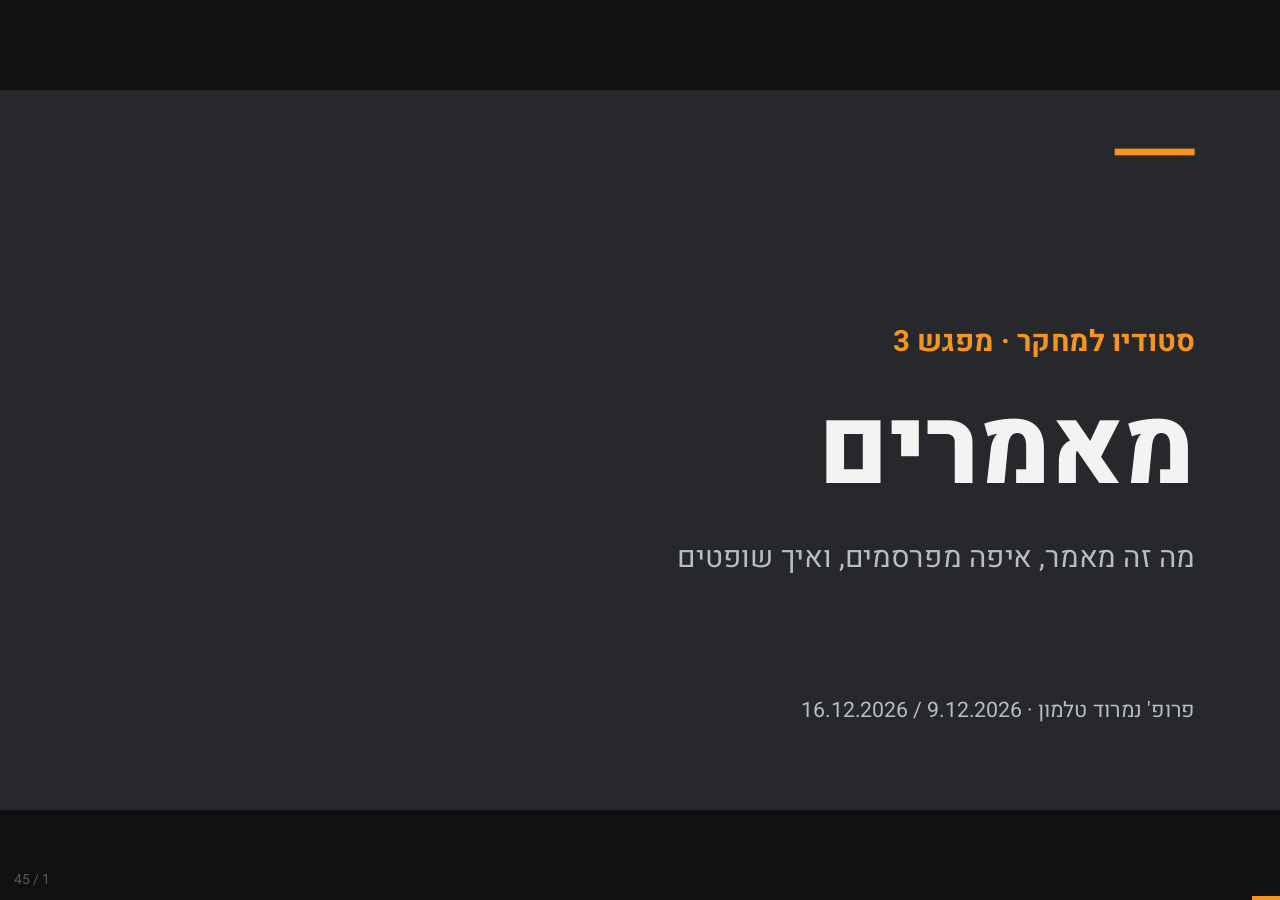
==== 03.html @ f2119afc "Session 3 deck (מאמרים), slide engine, course page Co-Authored-By: Claude Opus 5.5 <noreply@anthropi" ====
<!doctype html>
<html lang="he" dir="rtl">
<head>
<meta charset="utf-8">
<meta name="viewport" content="width=device-width, initial-scale=1">
<title>מפגש 3 · מאמרים · סטודיו למחקר</title>
<link rel="preconnect" href="https://fonts.googleapis.com">
<link rel="preconnect" href="https://fonts.gstatic.com" crossorigin>
<link rel="stylesheet" href="https://fonts.googleapis.com/css2?family=Heebo:wght@300..900&display=swap">
<link rel="stylesheet" href="assets/deck.css">
</head>
<body>
<div id="stage">

<!-- ============ פתיחה ============ -->

<section class="slide dark center">
  <p class="eyebrow">סטודיו למחקר · מפגש 3</p>
  <h1 class="huge">מאמרים</h1>
  <p class="muted">מה זה מאמר, איפה מפרסמים, ואיך שופטים</p>
  <p class="ref small" style="bottom:128px;font-size:32px">פרופ' נמרוד טלמון · 9.12.2026 / 16.12.2026</p>
</section>

<section class="slide light">
  <h2>היום</h2>
  <div class="cards">
    <div class="card"><div class="num">1</div><p><b>מדע, מתמטיקה, הנדסה</b></p></div>
    <div class="card"><div class="num">2</div><p><b>קהילה ובמות</b></p></div>
    <div class="card"><div class="num">3</div><p><b>מאמר = טיעון</b></p></div>
    <div class="card"><div class="num">4</div><p><b>שיפוט עמיתים</b></p></div>
    <div class="card"><div class="num">5</div><p><b>קוראים, שופטים, כותבים</b></p></div>
  </div>
  <aside>המסר של היום: מאמר הוא טיעון שאחרים יכולים לבדוק, ולכן כותבים אותו בשביל הקורא.</aside>
</section>

<section class="slide dark" style="gap:96px">
  <h2>קצת עליי</h2>
  <div class="chips">
    <span class="chip">תל אביב</span><span class="arrow">←</span>
    <span class="chip">Google</span><span class="arrow">←</span>
    <span class="chip">מכון ויצמן</span><span class="arrow">←</span>
    <span class="chip">ברלין</span><span class="arrow">←</span>
    <span class="chip">מכון ויצמן</span><span class="arrow">←</span>
    <span class="chip on">בן-גוריון</span>
  </div>
  <p class="muted">דוקטורט במדעי המחשב התיאורטיים</p>
</section>

<section class="slide light">
  <h2 class="ltr" style="text-align:right">Digital Cooperation Lab</h2>
  <p>איך בני אדם וסוכני AI מגיעים יחד להחלטות קולקטיביות טובות</p>
  <div style="flex:1"></div>
  <div class="chips">
    <span class="chip">בחירה חברתית חישובית</span>
    <span class="chip">דמוקרטיה דיגיטלית</span>
    <span class="chip">Liquid democracy</span>
    <span class="chip">תקצוב השתתפותי</span>
    <span class="chip">ממשל DAO</span>
  </div>
</section>

<section class="slide accent center">
  <p class="eyebrow">סבב</p>
  <h1>משפט אחד</h1>
  <p class="big">על מה אתם עובדים, או מה מעניין אתכם?</p>
  <aside>שם + משפט אחד. לא יותר :)</aside>
</section>

<!-- ============ מדע, מתמטיקה, הנדסה ============ -->

<section class="slide dark center">
  <p class="eyebrow">שאלה</p>
  <h1 class="q">מה ההבדל בין מתמטיקה, מדע והנדסה?</h1>
  <aside>לתת לכיתה לענות לפני שמתקדמים.</aside>
</section>

<section class="slide light center">
  <p class="eyebrow">מתמטיקה</p>
  <h1>נכון, כי הוכח</h1>
  <p class="muted">הראיה: הוכחה</p>
</section>

<section class="slide light center">
  <p class="eyebrow">מדע</p>
  <h1>טענה על העולם, שאפשר להפריך</h1>
  <p class="muted">הראיה: ניסוי, תצפית, נתונים</p>
  <p class="ref">Popper</p>
</section>

<section class="slide light center">
  <p class="eyebrow">הנדסה</p>
  <h1>משהו שעובד, תחת אילוצים</h1>
  <p class="muted">הראיה: ביצועים ותועלת</p>
  <p class="ref"><span class="ltr">Simon, The Sciences of the Artificial, 1969</span></p>
</section>

<section class="slide dark">
  <h2>בהנדסת תעשייה וניהול: את שלושתם</h2>
  <div class="cards fill">
    <div class="card top"><h3 class="hl">מתמטיקה</h3><p>חקר ביצועים תיאורטי</p><div style="flex:1"></div><p class="muted small">המאמר: משפט והוכחה</p></div>
    <div class="card top"><h3 class="hl">מדע</h3><p>מחקר אמפירי והתנהגותי</p><div style="flex:1"></div><p class="muted small">המאמר: השערה, נתונים, מסקנה</p></div>
    <div class="card top"><h3 class="hl">הנדסה</h3><p>תכנון מערכות</p><div style="flex:1"></div><p class="muted small">המאמר: מערכת, ניסוי, השוואה</p></div>
  </div>
  <aside>כל אחד מוביל לסוג אחר של ראיה, ולכן לסוג אחר של מאמר.</aside>
</section>

<section class="slide accent center">
  <p class="eyebrow">דיון</p>
  <h1 class="q">התזה שלכם: מתמטיקה, מדע או הנדסה?</h1>
  <p>(מותר יותר מאחד :)</p>
</section>

<!-- ============ קהילה ============ -->

<section class="slide light center">
  <h1 class="q">טענה הופכת לידע כשאחרים בודקים אותה</h1>
  <p class="muted">ובונים עליה</p>
  <p class="ref">Merton: ספקנות מאורגנת</p>
</section>

<section class="slide dark">
  <h2>המדע מתקדם במעגל</h2>
  <svg class="diagram" viewBox="0 0 1920 1080" aria-hidden="true">
    <defs><marker id="ah" viewBox="0 0 10 10" refX="9" refY="5" markerWidth="5" markerHeight="5" orient="auto-start-reverse"><path d="M0,0 L10,5 L0,10 z" fill="#F7941D"/></marker></defs>
    <g stroke="#F7941D" stroke-width="5" fill="none" marker-end="url(#ah)">
      <line x1="1130" y1="340" x2="1400" y2="418"/>
      <line x1="1410" y1="518" x2="1410" y2="672"/>
      <line x1="1410" y1="778" x2="1140" y2="857"/>
      <line x1="790" y1="860" x2="520" y2="782"/>
      <line x1="510" y1="682" x2="510" y2="528"/>
      <line x1="510" y1="422" x2="780" y2="343"/>
    </g>
  </svg>
  <div class="node" style="left:790px;top:292px">שאלה</div>
  <div class="node" style="left:1240px;top:422px">מחקר</div>
  <div class="node" style="left:1240px;top:682px">מאמר</div>
  <div class="node" style="left:790px;top:812px">שיפוט עמיתים</div>
  <div class="node" style="left:340px;top:682px">פרסום</div>
  <div class="node on" style="left:340px;top:422px">אחרים בונים עליו</div>
  <p class="muted" style="position:absolute;left:760px;top:570px;width:400px;text-align:center;font-size:32px">ושוב :)</p>
</section>

<section class="slide light center">
  <h1>לעמוד על כתפי ענקים</h1>
  <p class="muted">כל מאמר מתחיל ממה שכבר ידוע</p>
  <p class="muted">ומוסיף צעד אחד</p>
</section>

<section class="slide dark center">
  <h1>רוב המדע: פתרון חידות</h1>
  <p class="muted">בתוך תחום קיים, עם כלים קיימים</p>
  <p class="hl">וזה בדיוק מה שתזה עושה</p>
  <p class="ref">Kuhn, 1962</p>
</section>

<!-- ============ במות ============ -->

<section class="slide dark center">
  <p class="eyebrow">שאלה</p>
  <h1 class="q">יש לכם תוצאה. לאן שולחים?</h1>
</section>

<section class="slide light">
  <h2>ארבע תחנות</h2>
  <div class="cards">
    <div class="card"><h3>arXiv</h3><p class="label">לא שפוט</p><p>מיידי. "תופס" את הרעיון</p></div>
    <div class="card"><h3>סדנה</h3><p class="label">שיפוט קל</p><p>קהילה קטנה, הרבה משוב</p></div>
    <div class="card"><h3>כנס</h3><p class="label">שיפוט מלא, דדליין קבוע</p><p>במדעי המחשב: הבמה המרכזית</p></div>
    <div class="card"><h3>ז׳ורנל</h3><p class="label">שיפוט מעמיק, כמה סבבים</p><p>הגרסה המלאה</p></div>
  </div>
</section>

<section class="slide light" style="flex-direction:row;gap:40px">
  <div style="width:520px;display:flex;flex-direction:column;gap:28px">
    <h2>איך זה נראה אצלי</h2>
    <p class="muted small">(DBLP, אוקטובר 2026)</p>
    <div style="flex:1"></div>
    <span class="chip" style="font-size:36px;border-radius:12px"><span class="ltr">[j]</span> ז׳ורנל</span>
    <span class="chip" style="font-size:36px;border-radius:12px"><span class="ltr">[c]</span> כנס</span>
    <span class="chip" style="font-size:36px;border-radius:12px"><span class="ltr">[i]</span> arXiv, לא שפוט</span>
    <p class="muted small">200 רשומות, 74 מהן ב-arXiv</p>
  </div>
  <div class="shot"><img src="assets/img/dblp-entries.png" alt="רשומות 2026 ב-DBLP" style="width:540px;height:790px"></div>
  <div style="display:flex;flex-direction:column;justify-content:flex-end">
    <div class="shot framed"><img src="assets/img/dblp-venues.png" alt="DBLP: refine by venue" style="width:440px;height:400px"></div>
  </div>
</section>

<section class="slide dark">
  <h2>אותה עבודה, כמה תחנות</h2>
  <div style="display:flex;align-items:center;justify-content:center;gap:32px">
    <div style="display:flex;flex-direction:column;gap:16px">
      <p class="hl small">1 · arXiv</p>
      <div class="shot"><img src="assets/img/dblp-aw_i72.png" alt="Adjusted Winner, CoRR 2026" style="width:640px;height:216px"></div>
    </div>
    <span class="arrow" style="font-size:96px">←</span>
    <div style="display:flex;flex-direction:column;gap:16px">
      <p class="hl small">2 · AAMAS 2026</p>
      <div class="shot"><img src="assets/img/dblp-aw_c88.png" alt="Adjusted Winner, AAMAS 2026" style="width:640px;height:216px"></div>
    </div>
  </div>
  <div style="flex:1"></div>
  <p class="muted small"><span class="ltr">Grassroots Federation</span>: קודם arXiv, אחר כך AAMAS 2026</p>
  <p class="muted small"><span class="ltr">Drawing a Map of Elections</span>: ז׳ורנל <span class="ltr">Artificial Intelligence</span>, 2025</p>
</section>

<section class="slide light">
  <h2>יש במה לכל דבר</h2>
  <div class="cards wrap half">
    <div class="card"><h3 class="ltr" style="text-align:right">EvoMUSART 2026</h3><p>אלגוריתמים להרמוניזציה שיתופית של מוזיקה</p></div>
    <div class="card"><h3 class="ltr" style="text-align:right">Neural Computing and Applications</h3><p>רשימות שיתופיות: פלייליסטים ושיבוץ משימות</p></div>
    <div class="card"><h3 class="ltr" style="text-align:right">EUMAS 2026</h3><p>כנס קטן וידידותי</p></div>
    <div class="card"><h3>סדנה ב-NeurIPS 2026</h3><p class="ltr" style="text-align:right">Who Gets to Submit?</p></div>
  </div>
</section>

<section class="slide dark">
  <h2>מה זה נותן לכם</h2>
  <div class="cards">
    <div class="card"><div class="num">💬</div><p><b>משוב ממומחים</b></p></div>
    <div class="card"><div class="num">📄</div><p><b>שורה בקורות החיים</b></p></div>
    <div class="card"><div class="num">★</div><p><b>מלגות</b></p></div>
    <div class="card"><div class="num">✈</div><p><b>נסיעה לכנס</b></p></div>
    <div class="card"><div class="num">🤝</div><p><b>קשרים</b></p></div>
  </div>
</section>

<section class="slide accent middle">
  <h1 class="huge">הפסקה</h1>
  <p class="big">☕</p>
</section>

<!-- ============ מאמר = טיעון ============ -->

<section class="slide dark center">
  <h1>מאמר הוא טיעון שאחרים יכולים לבדוק</h1>
  <p class="hl big">ולכן כותבים אותו בשביל הקורא</p>
  <aside>זה המסר המרכזי של המפגש.</aside>
</section>

<section class="slide dark center">
  <p class="eyebrow">שאלה</p>
  <h1 class="q">מי קורא את המאמר שלכם?</h1>
</section>

<section class="slide light center">
  <h1>הקורא לא קרא את המאמר</h1>
  <p class="muted">והוא עייף, ממהר, ולא בטוח שזה מעניין :)</p>
</section>

<section class="slide dark center">
  <div class="rows" style="gap:40px">
    <div class="row"><p class="k">מה אנחנו רוצים</p><p class="big"><b>שהקורא יבין, ויאמין</b></p></div>
    <div class="row"><p class="k">מה צריך</p><p class="big"><b>שיבין מהר</b></p></div>
    <div class="row"><p class="k">העיקר</p><p class="big"><b>השורה התחתונה, גם בלי להתרכז</b></p></div>
  </div>
</section>

<section class="slide light">
  <h2>כל חלק עונה על שאלה</h2>
  <div class="rows ruled">
    <div class="row" style="padding:12px 0"><p class="k" style="font-size:36px">כותרת</p><p class="muted" style="font-size:36px">על מה זה?</p></div>
    <div class="row" style="padding:12px 0"><p class="k" style="font-size:36px">תקציר</p><p class="muted" style="font-size:36px">מה עשיתם, ומה יצא?</p></div>
    <div class="row" style="padding:12px 0"><p class="k" style="font-size:36px">מבוא</p><p class="muted" style="font-size:36px">למה זה חשוב, ומה חדש?</p></div>
    <div class="row" style="padding:12px 0"><p class="k" style="font-size:36px">עבודות קודמות</p><p class="muted" style="font-size:36px">מה כבר ידוע?</p></div>
    <div class="row" style="padding:12px 0"><p class="k" style="font-size:36px">מודל / שיטה</p><p class="muted" style="font-size:36px">איך?</p></div>
    <div class="row" style="padding:12px 0"><p class="k" style="font-size:36px">תוצאות</p><p class="muted" style="font-size:36px">מה יצא?</p></div>
    <div class="row" style="padding:12px 0"><p class="k" style="font-size:36px">דיון</p><p class="muted" style="font-size:36px">אז מה? ומה עוד לא?</p></div>
  </div>
</section>

<section class="slide light">
  <h2>מבנה מאמר: שעון חול</h2>
  <svg class="diagram" viewBox="0 0 1920 1080" aria-label="שעון חול: רחב, צר, רחב">
    <polygon points="300,250 1100,250 860,450 540,450" fill="#F7941D"/>
    <rect x="540" y="470" width="320" height="240" fill="#26282C"/>
    <polygon points="540,730 860,730 1100,930 300,930" fill="#F7941D"/>
  </svg>
  <p style="position:absolute;right:128px;top:310px;width:600px"><b>מבוא:</b> התמונה הגדולה</p>
  <p style="position:absolute;right:128px;top:560px;width:600px"><b>מודל ותוצאות:</b> הפרטים</p>
  <p style="position:absolute;right:128px;top:800px;width:600px"><b>דיון:</b> חזרה לתמונה הגדולה</p>
</section>

<section class="slide light">
  <h2>ארבעה כללים</h2>
  <div class="rows">
    <div class="row"><span class="n">1</span><p><b>העיקר קודם</b></p></div>
    <div class="row"><span class="n">2</span><p><b>אינטואיציה, ואז הפרטים</b></p></div>
    <div class="row"><span class="n">3</span><p><b>התחלה, אמצע וסוף</b> <span class="muted">(Aristotle)</span></p></div>
    <div class="row"><span class="n">4</span><p><b>שיהיה כיף</b></p></div>
  </div>
  <p class="ref">מתוך ה-House style של <span class="ltr">Digital Cooperation Lab</span></p>
</section>

<section class="slide dark center">
  <p class="eyebrow">דוגמה · 10 דקות</p>
  <h1 class="ltr" style="text-align:right">Attention Is All You Need</h1>
  <p class="muted small"><span class="ltr">Vaswani et al., 2017</span></p>
  <p>קוראים רק: כותרת, תקציר, איור 1, טבלת התוצאות</p>
  <p class="hl">מה הרעיון האחד?</p>
  <aside>להקרין את המאמר (arXiv 1706.03762). רק כותרת, תקציר, איור 1 וטבלת התוצאות. לא להיכנס למתמטיקה.</aside>
</section>

<section class="slide light">
  <h2>מה רואים שם</h2>
  <div class="cards">
    <div class="card top"><p><b>הכותרת היא הטענה</b></p></div>
    <div class="card top"><p><b>תקציר: בעיה, רעיון, תוצאה</b></p></div>
    <div class="card top"><p><b>איור אחד שמסביר את המודל</b></p></div>
    <div class="card top"><p><b>טבלה אחת שמשכנעת</b></p></div>
  </div>
  <p class="muted">רעיון אחד פשוט, מוכר בצורה ברורה</p>
</section>

<!-- ============ שיפוט עמיתים ============ -->

<section class="slide accent center">
  <p class="eyebrow">שיפוט עמיתים, מבפנים</p>
  <h1 class="huge">דע את האויב</h1>
  <p>(האויב הוא גם אתם, בעוד שנה :)</p>
</section>

<section class="slide dark" style="gap:80px">
  <h2>התהליך</h2>
  <div class="chips" style="flex-wrap:nowrap">
    <span class="node" style="position:static;flex:1;width:auto">הגשה</span><span class="arrow">←</span>
    <span class="node" style="position:static;flex:1;width:auto">שופטים קוראים</span><span class="arrow">←</span>
    <span class="node" style="position:static;flex:1;width:auto">ביקורות</span><span class="arrow">←</span>
    <span class="node on" style="position:static;flex:1;width:auto">החלטה</span>
  </div>
  <div class="chips">
    <span class="chip">קבלה</span><span class="chip">תיקונים</span><span class="chip">דחייה</span>
  </div>
  <p class="muted">בכנס: סבב אחד. בז׳ורנל: לרוב כמה סבבים</p>
</section>

<section class="slide light">
  <h2>על מה השופט מסתכל</h2>
  <div class="cards">
    <div class="card top"><h3>חידוש</h3><p class="muted">מה חדש פה?</p></div>
    <div class="card top"><h3>נכונות</h3><p class="muted">זה בכלל נכון?</p></div>
    <div class="card top"><h3>חשיבות</h3><p class="muted">למה שיהיה לי אכפת?</p></div>
    <div class="card top"><h3>בהירות</h3><p class="muted">הבנתי?</p></div>
  </div>
</section>

<section class="slide dark center">
  <h1>לשופט אין זמן</h1>
  <p class="muted">קורא תקציר, מבוא ואיורים, ומחליט מוקדם</p>
  <p class="hl big">לכן: העיקר ראשון</p>
</section>

<section class="slide light">
  <h2>איך עונים לביקורת</h2>
  <div class="rows">
    <div class="row"><span class="n">1</span><p><b>מודים</b></p></div>
    <div class="row"><span class="n">2</span><p><b>עונים נקודה-נקודה</b></p></div>
    <div class="row"><span class="n">3</span><p><b>לא מתווכחים עם הטון</b></p></div>
  </div>
</section>

<section class="slide dark center">
  <h1>דחייה היא חלק רגיל מהדרך</h1>
  <p class="muted">קוראים, נושמים, מתקנים, ושולחים שוב :)</p>
</section>

<!-- ============ קריאה מודרכת ============ -->

<section class="slide dark center">
  <p class="eyebrow">קריאה מודרכת · בזוגות · 35 דקות</p>
  <h1 class="q ltr" style="text-align:right">College Admissions and the Stability of Marriage</h1>
  <p class="muted small"><span class="ltr">Gale &amp; Shapley, 1962</span></p>
  <p class="big"><b>הפעם אתם השופטים</b></p>
  <aside>American Mathematical Monthly 69(1), עמ' 9–15. שבעה עמודים, בלי תקציר. עותק: math.utoronto.ca/mccann/assignments/477/GaleShapley62.pdf</aside>
</section>

<section class="slide light">
  <h2>טופס שיפוט</h2>
  <div class="rows ruled">
    <div class="row" style="padding:10px 0"><span class="n" style="font-size:48px">1</span><p style="font-size:40px">סיכום בשני משפטים</p></div>
    <div class="row" style="padding:10px 0"><span class="n" style="font-size:48px">2</span><p style="font-size:40px">מה הטענה המרכזית?</p></div>
    <div class="row" style="padding:10px 0"><span class="n" style="font-size:48px">3</span><p style="font-size:40px">מה הראיה?</p></div>
    <div class="row" style="padding:10px 0"><span class="n" style="font-size:48px">4</span><p style="font-size:40px">שתי חוזקות</p></div>
    <div class="row" style="padding:10px 0"><span class="n" style="font-size:48px">5</span><p style="font-size:40px">שתי חולשות</p></div>
    <div class="row" style="padding:10px 0"><span class="n" style="font-size:48px">6</span><p style="font-size:40px">החלטה (קבלה / קבלה חלשה / דחייה חלשה / דחייה) ורמת ביטחון</p></div>
  </div>
</section>

<section class="slide dark center">
  <p class="ltr" style="font-size:72px;font-weight:300;line-height:1.3">“any argument which is carried out with sufficient precision is <span class="hl">mathematical</span>”</p>
  <p class="muted small"><span class="ltr">Gale &amp; Shapley, 1962, Section 6</span></p>
  <p><b>מסכימים?</b></p>
</section>

<section class="slide accent center">
  <p class="eyebrow">דיון</p>
  <h1 class="huge">הייתם מקבלים?</h1>
  <p class="big">ולמה כיף לקרוא אותו?</p>
</section>

<!-- ============ התזה בחמישה משפטים ============ -->

<section class="slide light">
  <h2>התזה שלי בחמישה משפטים</h2>
  <div class="rows ruled">
    <div class="row"><span class="n">1</span><p><b>הבעיה בעולם</b></p></div>
    <div class="row"><span class="n">2</span><p><b>למה זה חשוב</b></p></div>
    <div class="row"><span class="n">3</span><p><b>מה חסר היום</b></p></div>
    <div class="row"><span class="n">4</span><p><b>מה אני עושה</b></p></div>
    <div class="row"><span class="n">5</span><p><b>מה נדע כשאסיים</b></p></div>
  </div>
</section>

<section class="slide dark center">
  <h1>כותבים, ואז בזוגות</h1>
  <p class="muted">קוראים לבן או לבת הזוג</p>
  <p class="hl big">משוב: איזה משפט לא הבנתי?</p>
</section>

<section class="slide light">
  <h2>שלושה דברים הביתה</h2>
  <div class="cards">
    <div class="card"><div class="num">1</div><p><b>מאמר הוא טיעון שאחרים יכולים לבדוק</b></p></div>
    <div class="card"><div class="num">2</div><p><b>כותבים בשביל הקורא (והשופט): העיקר קודם</b></p></div>
    <div class="card"><div class="num">3</div><p><b>שולחים. יש במה לכל דבר</b></p></div>
  </div>
</section>

<section class="slide accent middle">
  <h1 class="huge" style="font-size:200px">שאלות?</h1>
  <p>תודה :)</p>
</section>

</div>
<script src="assets/deck.js"></script>
</body>
</html>
---- assets/deck.css ----
/* סטודיו למחקר — slide engine styles. Canvas 1920x1080, scaled to the window. */
:root {
  --dark: #26282C;
  --dark2: #33363B;
  --light: #F3F3F1;
  --card: #FDFDFB;
  --orange: #F7941D;
  --orange-pale: #FCE8D2;
  --gray: #5F6368;
  --gray-light: #B9BCC1;
}

* { box-sizing: border-box; margin: 0; padding: 0; }
html, body { height: 100%; background: #111; overflow: hidden; }
body { font-family: 'Heebo', Arial, sans-serif; }

#stage {
  position: absolute; top: 50%; left: 50%;
  width: 1920px; height: 1080px;
  transform-origin: center center;
}

.slide {
  position: absolute; inset: 0;
  display: none; flex-direction: column; gap: 48px;
  padding: 128px;
  text-align: right;
  overflow: hidden;
}
.slide.active { display: flex; }
.slide.dark   { background: var(--dark);   color: var(--light); }
.slide.light  { background: var(--light);  color: var(--dark); }
.slide.accent { background: var(--orange); color: var(--dark); }

/* orange bar at the top-right of every non-accent slide */
.slide.dark::before, .slide.light::before {
  content: ""; position: absolute; right: 128px; top: 88px;
  width: 120px; height: 10px; background: var(--orange);
}

.slide.center { justify-content: center; }
.slide.middle { justify-content: center; align-items: center; text-align: center; }

/* type scale: 160 / 120 / 96 / 72 / 44 / 36 / 28 */
h1 { font-size: 120px; font-weight: 800; line-height: 1.1; }
h1.huge { font-size: 160px; line-height: 1.05; }
h1.q { font-size: 96px; line-height: 1.15; }
h2 { font-size: 72px; font-weight: 800; line-height: 1.15; }
h3 { font-size: 52px; font-weight: 800; line-height: 1.2; }
p { font-size: 44px; line-height: 1.35; }
.eyebrow { font-size: 44px; font-weight: 700; }
.dark .eyebrow { color: var(--orange); }
.light .eyebrow { color: var(--gray); }
.muted { color: var(--gray); }
.dark .muted { color: var(--gray-light); }
.hl { font-weight: 700; color: var(--orange); }
.light .hl { color: var(--dark); background: var(--orange-pale); padding: 0 12px; border-radius: 8px; }
.big { font-size: 56px; }
.small { font-size: 32px; }
.ltr { direction: ltr; text-align: left; unicode-bidi: isolate; }

.ref {
  position: absolute; right: 128px; left: 128px; bottom: 64px;
  font-size: 28px;
}
.dark .ref { color: var(--gray-light); }
.light .ref { color: var(--gray); }

/* cards in a row (RTL: first card on the right) */
.cards { display: flex; gap: 24px; margin-block: auto; }
.cards.fill { margin-block: 0; }
.cards.fill { flex: 1; }
.cards.wrap { flex-wrap: wrap; }
.card {
  flex: 1; display: flex; flex-direction: column; gap: 20px;
  border-radius: 16px; padding: 40px; min-height: 300px;
}
.light .card { background: var(--card); border: 1px solid var(--gray-light); }
.dark .card { background: var(--dark2); }
.card.top { border-top: 8px solid var(--orange); }
.card p { font-size: 44px; line-height: 1.3; }
.card .num { font-size: 80px; font-weight: 800; color: var(--orange); line-height: 1; }
.card .label { font-size: 32px; font-weight: 700; }
.light .card .label { color: var(--gray); }
.cards.half .card { flex: 1 1 calc(50% - 12px); }

/* chips / pills */
.chips { display: flex; flex-wrap: wrap; gap: 20px; align-items: center; }
.chip {
  font-size: 32px; font-weight: 700; white-space: nowrap;
  border-radius: 999px; padding: 14px 32px;
}
.light .chip { background: var(--orange-pale); }
.dark .chip { background: var(--dark2); border: 1px solid var(--gray); }
.chip.on { background: var(--orange); color: var(--dark); border: none; }
.arrow { font-size: 44px; font-weight: 800; color: var(--orange); }

/* numbered / labeled rows */
.rows { display: flex; flex-direction: column; margin-block: auto; }
.row { display: flex; gap: 40px; align-items: center; padding: 16px 0; }
.rows.ruled .row + .row { border-top: 1px solid var(--gray-light); }
.dark .rows.ruled .row + .row { border-top-color: var(--gray); }
.row .n { width: 80px; flex: none; font-size: 64px; font-weight: 800; color: var(--orange); text-align: center; }
.row .k { width: 420px; flex: none; font-weight: 700; }
.dark .row .k { color: var(--orange); }
.row p { flex: 1; }

/* images */
.shot { background: #fff; border-radius: 12px; padding: 16px; display: flex; }
.shot.framed { border: 3px solid var(--orange); }
.shot img { display: block; object-fit: contain; }

/* diagrams */
.diagram { position: absolute; inset: 0; pointer-events: none; }
.node {
  position: absolute; width: 340px; height: 96px;
  display: flex; align-items: center; justify-content: center;
  font-size: 36px; font-weight: 700; text-align: center;
  border-radius: 16px;
}
.dark .node { background: var(--dark2); border: 2px solid var(--gray); }
.node.on { background: var(--orange); color: var(--dark); border: none; }

/* chrome: progress + counter, hidden in print */
#progress { position: fixed; bottom: 0; right: 0; height: 4px; background: var(--orange); transition: width .2s; z-index: 5; }
#counter {
  position: fixed; bottom: 10px; left: 14px; z-index: 5;
  font: 14px Heebo, Arial, sans-serif; color: #888; opacity: .6;
}
#notes {
  display: none; position: fixed; bottom: 24px; left: 24px; right: 24px; z-index: 6;
  background: rgba(20,20,20,.92); color: #eee; padding: 16px 20px; border-radius: 10px;
  font: 18px/1.5 Heebo, Arial, sans-serif; direction: rtl; text-align: right;
}
body.show-notes #notes:not(:empty) { display: block; }
aside { display: none; }

/* print: one slide per page (PDF export from the browser) */
@media print {
  @page { size: 1920px 1080px; margin: 0; }
  html, body { overflow: visible; background: none; }
  #stage { position: static; transform: none !important; }
  .slide { display: flex !important; position: relative; width: 1920px; height: 1080px; page-break-after: always; }
  #progress, #counter, #notes { display: none !important; }
}
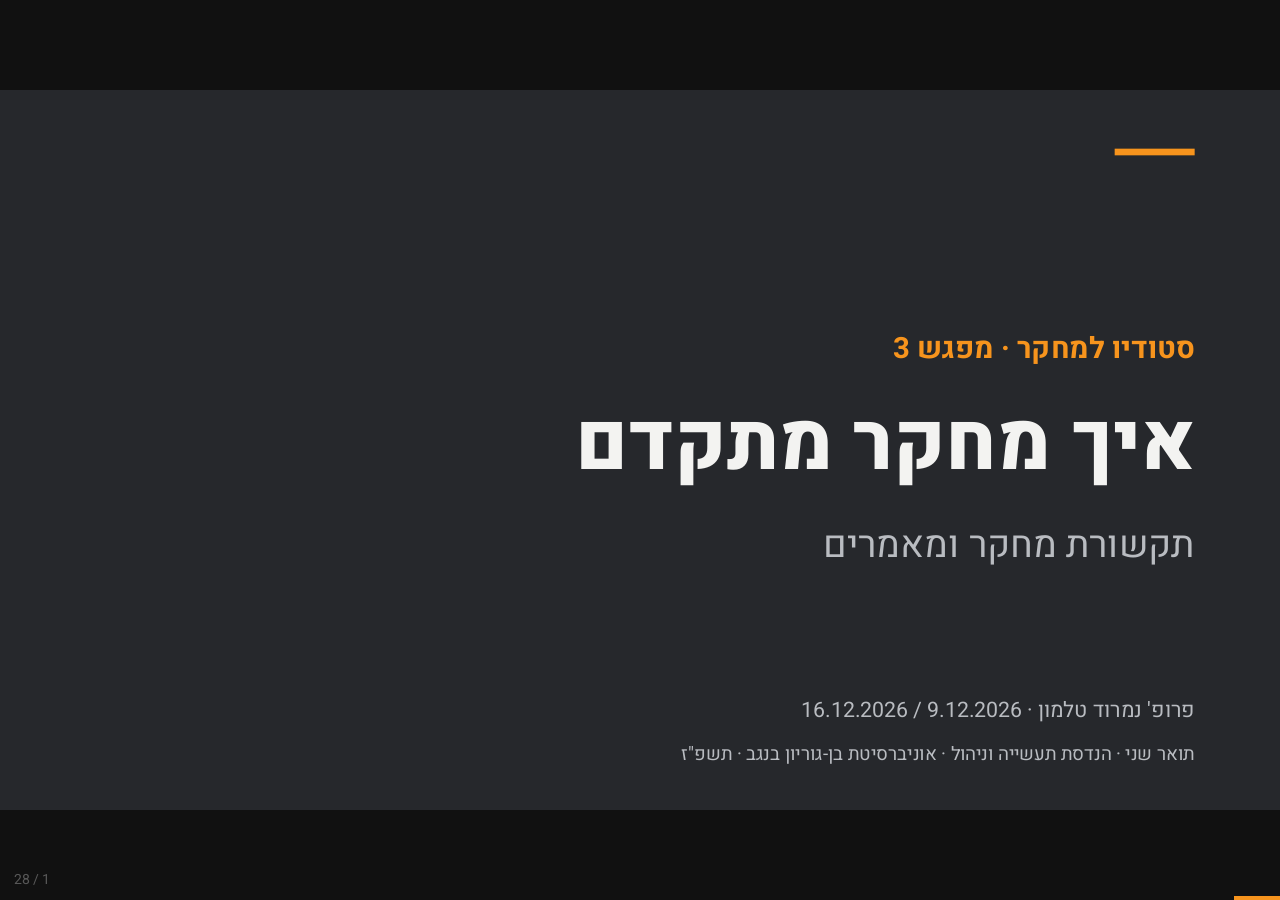
==== commit 6a9b46c1: "Session 3: follow the Drive deck (28 slides, 'איך מחקר מתקדם') Co-Authored-By: Claude Opus 5.5 <nore" ====
--- a/03.html
+++ b/03.html
@@ -3,7 +3,7 @@
 <head>
 <meta charset="utf-8">
 <meta name="viewport" content="width=device-width, initial-scale=1">
-<title>מפגש 3 · מאמרים · סטודיו למחקר</title>
+<title>מפגש 3 · איך מחקר מתקדם · סטודיו למחקר</title>
 <link rel="preconnect" href="https://fonts.googleapis.com">
 <link rel="preconnect" href="https://fonts.gstatic.com" crossorigin>
 <link rel="stylesheet" href="https://fonts.googleapis.com/css2?family=Heebo:wght@300..900&display=swap">
@@ -12,28 +12,17 @@
 <body>
 <div id="stage">
 
-<!-- ============ פתיחה ============ -->
-
+<!-- 1 -->
 <section class="slide dark center">
   <p class="eyebrow">סטודיו למחקר · מפגש 3</p>
-  <h1 class="huge">מאמרים</h1>
-  <p class="muted">מה זה מאמר, איפה מפרסמים, ואיך שופטים</p>
-  <p class="ref small" style="bottom:128px;font-size:32px">פרופ' נמרוד טלמון · 9.12.2026 / 16.12.2026</p>
-</section>
-
-<section class="slide light">
-  <h2>היום</h2>
-  <div class="cards">
-    <div class="card"><div class="num">1</div><p><b>מדע, מתמטיקה, הנדסה</b></p></div>
-    <div class="card"><div class="num">2</div><p><b>קהילה ובמות</b></p></div>
-    <div class="card"><div class="num">3</div><p><b>מאמר = טיעון</b></p></div>
-    <div class="card"><div class="num">4</div><p><b>שיפוט עמיתים</b></p></div>
-    <div class="card"><div class="num">5</div><p><b>קוראים, שופטים, כותבים</b></p></div>
-  </div>
-  <aside>המסר של היום: מאמר הוא טיעון שאחרים יכולים לבדוק, ולכן כותבים אותו בשביל הקורא.</aside>
-</section>
-
-<section class="slide dark" style="gap:96px">
+  <h1>איך מחקר מתקדם</h1>
+  <p class="big muted">תקשורת מחקר ומאמרים</p>
+  <p class="ref" style="bottom:128px;font-size:32px">פרופ' נמרוד טלמון · 9.12.2026 / 16.12.2026</p>
+  <p class="ref">תואר שני · הנדסת תעשייה וניהול · אוניברסיטת בן-גוריון בנגב · תשפ"ז</p>
+</section>
+
+<!-- 2 -->
+<section class="slide dark" style="gap:80px">
   <h2>קצת עליי</h2>
   <div class="chips">
     <span class="chip">תל אביב</span><span class="arrow">←</span>
@@ -43,142 +32,193 @@
     <span class="chip">מכון ויצמן</span><span class="arrow">←</span>
     <span class="chip on">בן-גוריון</span>
   </div>
-  <p class="muted">דוקטורט במדעי המחשב התיאורטיים</p>
-</section>
-
-<section class="slide light">
-  <h2 class="ltr" style="text-align:right">Digital Cooperation Lab</h2>
-  <p>איך בני אדם וסוכני AI מגיעים יחד להחלטות קולקטיביות טובות</p>
-  <div style="flex:1"></div>
-  <div class="chips">
-    <span class="chip">בחירה חברתית חישובית</span>
-    <span class="chip">דמוקרטיה דיגיטלית</span>
-    <span class="chip">Liquid democracy</span>
-    <span class="chip">תקצוב השתתפותי</span>
-    <span class="chip">ממשל DAO</span>
-  </div>
-</section>
-
-<section class="slide accent center">
-  <p class="eyebrow">סבב</p>
-  <h1>משפט אחד</h1>
-  <p class="big">על מה אתם עובדים, או מה מעניין אתכם?</p>
-  <aside>שם + משפט אחד. לא יותר :)</aside>
-</section>
-
-<!-- ============ מדע, מתמטיקה, הנדסה ============ -->
-
-<section class="slide dark center">
-  <p class="eyebrow">שאלה</p>
-  <h1 class="q">מה ההבדל בין מתמטיקה, מדע והנדסה?</h1>
-  <aside>לתת לכיתה לענות לפני שמתקדמים.</aside>
-</section>
-
+  <div>
+    <p class="muted">דוקטורט בתאוריה של מדעי המחשב</p>
+    <p>ומשם: איך קבוצות מחליטות ביחד 🙂</p>
+  </div>
+</section>
+
+<!-- 3 -->
 <section class="slide light center">
-  <p class="eyebrow">מתמטיקה</p>
-  <h1>נכון, כי הוכח</h1>
-  <p class="muted">הראיה: הוכחה</p>
-</section>
-
+  <h1><a href="https://bgulab.onrender.com/" target="_blank">המעבדה</a></h1>
+  <p class="muted big">איך בני אדם וסוכני AI מחליטים טוב יותר ביחד?</p>
+</section>
+
+<!-- 4 -->
+<section class="slide accent center">
+  <p class="eyebrow">סבב פתיחה</p>
+  <h1 class="q">על מה אתם עובדים, או מה מעניין אתכם?</h1>
+</section>
+
+<!-- 5 -->
+<section class="slide dark center">
+  <h1>בואו ננסה להכליל</h1>
+</section>
+
+<!-- 6 -->
+<section class="slide light">
+  <h2>לכל מחקר יש אותו שלד</h2>
+  <div class="flow">
+    <div class="step"><b>שאלת מחקר</b><span>מה אנחנו רוצים לדעת?</span></div><span class="arrow">←</span>
+    <div class="step"><b>מה חדש?</b><span>מה כבר ידוע, ומה שונה אצלנו (סקירת ספרות)</span></div><span class="arrow">←</span>
+    <div class="step on"><b>מתודולוגיה</b><span>איך נדע שזה נכון?</span></div><span class="arrow">←</span>
+    <div class="step"><b>תוצאה</b><span>מה גילינו?</span></div>
+  </div>
+  <p class="muted">על "איך נדע שזה נכון?" יש שלוש תשובות שונות</p>
+</section>
+
+<!-- 7 -->
+<section class="slide dark">
+  <h2>שלוש דרכים לדעת שמשהו נכון</h2>
+  <div class="cards">
+    <div class="card top"><h3 class="hl">מתמטיקה</h3><p>נכון כי הוכח</p><p class="muted small">ראיה: הוכחה</p></div>
+    <div class="card top"><h3 class="hl">מדע</h3><p>טענה שאפשר להפריך</p><p class="muted small">ראיה: ניסוי ונתונים</p><div style="flex:1"></div><p class="muted small">Popper</p></div>
+    <div class="card top"><h3 class="hl">הנדסה</h3><p>עובד תחת אילוצים</p><p class="muted small">ראיה: ביצועים ותועלת</p><div style="flex:1"></div><p class="muted small">Simon</p></div>
+  </div>
+</section>
+
+<!-- 8 -->
+<section class="slide light">
+  <h2>בהנדסת תעשייה וניהול יש את שלושתם</h2>
+  <div class="cards">
+    <div class="card top"><p class="label">מתמטיקה</p><h3>חקר ביצועים תיאורטי</h3><p class="muted">משפט והוכחה</p></div>
+    <div class="card top"><p class="label">מדע</p><h3>מחקר אמפירי / התנהגותי</h3><p class="muted">ניסוי, סקר, נתונים</p></div>
+    <div class="card top"><p class="label">הנדסה</p><h3>תכנון מערכות</h3><p class="muted">מערכת + השוואת ביצועים</p></div>
+  </div>
+  <p class="muted">כל אחד: ראיה אחרת, מאמר אחר</p>
+</section>
+
+<!-- 9 -->
+<section class="slide dark center">
+  <h1><a href="https://benarmstrong.ca/assets/pdf/GAIW%202024%20-%20Optimizing%20Viscous%20Democracy.pdf" target="_blank">הנה</a> דוגמא</h1>
+</section>
+
+<!-- 10 -->
+<section class="slide accent center">
+  <p class="eyebrow">תורכם (מי שרוצה)</p>
+  <h1 class="q">המחקר שלכם, בארבעה צעדים</h1>
+  <p class="big">שאלה · מה חדש · איך · מה תהיה התוצאה</p>
+</section>
+
+<!-- 11 -->
 <section class="slide light center">
-  <p class="eyebrow">מדע</p>
-  <h1>טענה על העולם, שאפשר להפריך</h1>
-  <p class="muted">הראיה: ניסוי, תצפית, נתונים</p>
-  <p class="ref">Popper</p>
-</section>
-
-<section class="slide light center">
-  <p class="eyebrow">הנדסה</p>
-  <h1>משהו שעובד, תחת אילוצים</h1>
-  <p class="muted">הראיה: ביצועים ותועלת</p>
-  <p class="ref"><span class="ltr">Simon, The Sciences of the Artificial, 1969</span></p>
-</section>
-
-<section class="slide dark">
-  <h2>בהנדסת תעשייה וניהול: את שלושתם</h2>
-  <div class="cards fill">
-    <div class="card top"><h3 class="hl">מתמטיקה</h3><p>חקר ביצועים תיאורטי</p><div style="flex:1"></div><p class="muted small">המאמר: משפט והוכחה</p></div>
-    <div class="card top"><h3 class="hl">מדע</h3><p>מחקר אמפירי והתנהגותי</p><div style="flex:1"></div><p class="muted small">המאמר: השערה, נתונים, מסקנה</p></div>
-    <div class="card top"><h3 class="hl">הנדסה</h3><p>תכנון מערכות</p><div style="flex:1"></div><p class="muted small">המאמר: מערכת, ניסוי, השוואה</p></div>
-  </div>
-  <aside>כל אחד מוביל לסוג אחר של ראיה, ולכן לסוג אחר של מאמר.</aside>
-</section>
-
-<section class="slide accent center">
-  <p class="eyebrow">דיון</p>
-  <h1 class="q">התזה שלכם: מתמטיקה, מדע או הנדסה?</h1>
-  <p>(מותר יותר מאחד :)</p>
-</section>
-
-<!-- ============ קהילה ============ -->
-
-<section class="slide light center">
-  <h1 class="q">טענה הופכת לידע כשאחרים בודקים אותה</h1>
-  <p class="muted">ובונים עליה</p>
-  <p class="ref">Merton: ספקנות מאורגנת</p>
-</section>
-
-<section class="slide dark">
-  <h2>המדע מתקדם במעגל</h2>
-  <svg class="diagram" viewBox="0 0 1920 1080" aria-hidden="true">
-    <defs><marker id="ah" viewBox="0 0 10 10" refX="9" refY="5" markerWidth="5" markerHeight="5" orient="auto-start-reverse"><path d="M0,0 L10,5 L0,10 z" fill="#F7941D"/></marker></defs>
-    <g stroke="#F7941D" stroke-width="5" fill="none" marker-end="url(#ah)">
-      <line x1="1130" y1="340" x2="1400" y2="418"/>
-      <line x1="1410" y1="518" x2="1410" y2="672"/>
-      <line x1="1410" y1="778" x2="1140" y2="857"/>
-      <line x1="790" y1="860" x2="520" y2="782"/>
-      <line x1="510" y1="682" x2="510" y2="528"/>
-      <line x1="510" y1="422" x2="780" y2="343"/>
-    </g>
-  </svg>
-  <div class="node" style="left:790px;top:292px">שאלה</div>
-  <div class="node" style="left:1240px;top:422px">מחקר</div>
-  <div class="node" style="left:1240px;top:682px">מאמר</div>
-  <div class="node" style="left:790px;top:812px">שיפוט עמיתים</div>
-  <div class="node" style="left:340px;top:682px">פרסום</div>
-  <div class="node on" style="left:340px;top:422px">אחרים בונים עליו</div>
-  <p class="muted" style="position:absolute;left:760px;top:570px;width:400px;text-align:center;font-size:32px">ושוב :)</p>
-</section>
-
+  <h1>המדע מתקדם בתוך קהילה</h1>
+  <p class="muted big">כל אחד עם המחקר שלו, אבל כולנו קהילה</p>
+</section>
+
+<!-- 12 -->
+<section class="slide dark center">
+  <h1>המחקר מתקדם בתוך קהילה</h1>
+  <p class="hl big">בלי תקשורת, המחזור נעצר</p>
+</section>
+
+<!-- 13 -->
+<section class="slide dark">
+  <h2>אנשים בקהילה מתקשרים</h2>
+  <div class="flow">
+    <div class="step"><b>שאלה</b><span>מה עוד לא ידוע?</span></div><span class="arrow">←</span>
+    <div class="step"><b>מחקר</b><span>הוכחה, ניסוי, נתונים</span></div><span class="arrow">←</span>
+    <div class="step on"><b>תקשורת</b><span>מאמר, הרצאה, שיחה</span></div><span class="arrow">←</span>
+    <div class="step"><b>ביקורת והמשך</b><span>אחרים בודקים וממשיכים</span></div>
+  </div>
+  <p class="hl" style="text-align:left">↩ שאלות חדשות</p>
+</section>
+
+<!-- 14 -->
+<section class="slide light">
+  <h2>מהמסדרון ועד מאמר שפיט</h2>
+  <div style="display:flex;flex-direction:column;gap:40px;margin-block:auto">
+    <div class="flow" style="margin:0">
+      <div class="step"><b>שיחה עם המנחה</b><span>רעיונות גולמיים</span></div>
+      <div class="step"><b>סמינר קבוצה</b><span>תוצאות ראשונות</span></div>
+      <div class="step"><b>כנס</b><span>משוב מהיר</span></div>
+      <div class="step"><b>Preprint</b><span>עוד לא שפוט</span></div>
+      <div class="step on"><b>מאמר שפיט</b><span>נבדק וסופי</span></div>
+    </div>
+    <div class="axis"><span>לא פורמלי · מהיר</span><span>פורמלי · איטי · קבוע</span></div>
+  </div>
+</section>
+
+<!-- 15 -->
+<section class="slide dark center">
+  <h1>גולת הכותרת: מאמר?</h1>
+</section>
+
+<!-- 16 -->
+<section class="slide light">
+  <h2>ארבע במות, ארבעה קצבים</h2>
+  <div class="cards">
+    <div class="card top"><h3>סדנה</h3><p>קצר וידידותי</p><p class="muted small">גם לרעיון בתהליך</p></div>
+    <div class="card top"><h3>כנס</h3><p>מאמר מלא, דדליין קבוע</p><p class="muted small">מציגים בהרצאה</p></div>
+    <div class="card top"><h3>ז׳ורנל</h3><p>ארוך, כמה סבבי שיפוט</p><p class="muted small">הגרסה הסופית</p></div>
+    <div class="card top"><h3>arXiv</h3><p>לא שפוט, עולה מיד</p><p class="muted small">חותמת זמן על הרעיון</p></div>
+  </div>
+</section>
+
+<!-- 17 -->
+<section class="slide light">
+  <h2>כל חלק במאמר עונה על שאלה</h2>
+  <div class="rows ruled">
+    <div class="row" style="padding:10px 0"><p class="k" style="font-size:36px">תקציר</p><p class="muted" style="font-size:36px">מה עשינו ומה מצאנו?</p></div>
+    <div class="row" style="padding:10px 0"><p class="k" style="font-size:36px">מבוא</p><p class="muted" style="font-size:36px">מה הבעיה, ולמה היא חשובה?</p></div>
+    <div class="row" style="padding:10px 0"><p class="k" style="font-size:36px">עבודות קשורות</p><p class="muted" style="font-size:36px">מה כבר ידוע, ומה חדש?</p></div>
+    <div class="row" style="padding:10px 0"><p class="k" style="font-size:36px">מודל / מתודולוגיה</p><p class="muted" style="font-size:36px">איך ניגשנו לבעיה?</p></div>
+    <div class="row" style="padding:10px 0"><p class="k" style="font-size:36px">תוצאות</p><p class="muted" style="font-size:36px">מה גילינו?</p></div>
+    <div class="row" style="padding:10px 0"><p class="k" style="font-size:36px">דיון</p><p class="muted" style="font-size:36px">מה זה אומר, ומה המגבלות?</p></div>
+    <div class="row" style="padding:10px 0"><p class="k" style="font-size:36px">סיכום</p><p class="muted" style="font-size:36px">מה נשאר פתוח?</p></div>
+  </div>
+</section>
+
+<!-- 18 -->
+<section class="slide dark">
+  <h2>מה קורה למאמר אחרי ההגשה</h2>
+  <div class="flow">
+    <div class="step"><b>הגשה</b><span>בפורמט של הבמה</span></div><span class="arrow">←</span>
+    <div class="step"><b>עורך / יו״ר</b><span>משבץ שופטים</span></div><span class="arrow">←</span>
+    <div class="step"><b>שופטים</b><span>2–4 מומחים, לרוב אנונימיים</span></div><span class="arrow">←</span>
+    <div class="step on"><b>החלטה</b><span>קבלה, תיקונים או דחייה</span></div><span class="arrow">←</span>
+    <div class="step"><b>גרסה סופית</b><span>מתקנים ומפרסמים</span></div>
+  </div>
+  <p class="muted">דחייה היא חלק רגיל מהדרך 🙂</p>
+</section>
+
+<!-- 19 -->
+<section class="slide light">
+  <h2>למה דווקא מאמר שפיט?</h2>
+  <div class="cards">
+    <div class="card top"><h3>שיפוט עמיתים</h3><p class="muted">מומחים בדקו</p></div>
+    <div class="card top"><h3>רשומה קבועה</h3><p class="muted">אפשר לצטט גם בעוד 20 שנה</p></div>
+    <div class="card top"><h3>קרדיט</h3><p class="muted">מי הגיע ראשון</p></div>
+    <div class="card top"><h3>קריירה</h3><p class="muted">מלגות, משרות, קידום</p></div>
+  </div>
+</section>
+
+<!-- 20 -->
+<section class="slide dark">
+  <h2>טענה הופכת לידע כשאחרים בודקים אותה</h2>
+  <div class="flow" style="width:1300px;align-self:center">
+    <div class="step"><b>טענה</b></div><span class="arrow">←</span>
+    <div class="step"><b>אחרים בודקים</b></div><span class="arrow">←</span>
+    <div class="step on"><b>ידע</b></div>
+  </div>
+  <p class="big">לא "אני משוכנע", אלא "תבדקו בעצמכם"</p>
+  <p class="ref">Merton, 1942: ספקנות מאורגנת</p>
+</section>
+
+<!-- 21 -->
 <section class="slide light center">
   <h1>לעמוד על כתפי ענקים</h1>
-  <p class="muted">כל מאמר מתחיל ממה שכבר ידוע</p>
-  <p class="muted">ומוסיף צעד אחד</p>
-</section>
-
-<section class="slide dark center">
-  <h1>רוב המדע: פתרון חידות</h1>
-  <p class="muted">בתוך תחום קיים, עם כלים קיימים</p>
-  <p class="hl">וזה בדיוק מה שתזה עושה</p>
-  <p class="ref">Kuhn, 1962</p>
-</section>
-
-<!-- ============ במות ============ -->
-
-<section class="slide dark center">
-  <p class="eyebrow">שאלה</p>
-  <h1 class="q">יש לכם תוצאה. לאן שולחים?</h1>
-</section>
-
-<section class="slide light">
-  <h2>ארבע תחנות</h2>
-  <div class="cards">
-    <div class="card"><h3>arXiv</h3><p class="label">לא שפוט</p><p>מיידי. "תופס" את הרעיון</p></div>
-    <div class="card"><h3>סדנה</h3><p class="label">שיפוט קל</p><p>קהילה קטנה, הרבה משוב</p></div>
-    <div class="card"><h3>כנס</h3><p class="label">שיפוט מלא, דדליין קבוע</p><p>במדעי המחשב: הבמה המרכזית</p></div>
-    <div class="card"><h3>ז׳ורנל</h3><p class="label">שיפוט מעמיק, כמה סבבים</p><p>הגרסה המלאה</p></div>
-  </div>
-</section>
-
+  <p class="muted big">כל מאמר נשען על הקודמים, והתזה שלכם היא עוד קומה</p>
+</section>
+
+<!-- 22 -->
 <section class="slide light" style="flex-direction:row;gap:40px">
   <div style="width:520px;display:flex;flex-direction:column;gap:28px">
-    <h2>איך זה נראה אצלי</h2>
-    <p class="muted small">(DBLP, אוקטובר 2026)</p>
+    <h2>איך זה נראה אצלי (<a href="https://dblp.org/pid/53/11268.html" target="_blank">DBLP</a>)</h2>
     <div style="flex:1"></div>
     <span class="chip" style="font-size:36px;border-radius:12px"><span class="ltr">[j]</span> ז׳ורנל</span>
     <span class="chip" style="font-size:36px;border-radius:12px"><span class="ltr">[c]</span> כנס</span>
     <span class="chip" style="font-size:36px;border-radius:12px"><span class="ltr">[i]</span> arXiv, לא שפוט</span>
-    <p class="muted small">200 רשומות, 74 מהן ב-arXiv</p>
   </div>
   <div class="shot"><img src="assets/img/dblp-entries.png" alt="רשומות 2026 ב-DBLP" style="width:540px;height:790px"></div>
   <div style="display:flex;flex-direction:column;justify-content:flex-end">
@@ -186,34 +226,7 @@
   </div>
 </section>
 
-<section class="slide dark">
-  <h2>אותה עבודה, כמה תחנות</h2>
-  <div style="display:flex;align-items:center;justify-content:center;gap:32px">
-    <div style="display:flex;flex-direction:column;gap:16px">
-      <p class="hl small">1 · arXiv</p>
-      <div class="shot"><img src="assets/img/dblp-aw_i72.png" alt="Adjusted Winner, CoRR 2026" style="width:640px;height:216px"></div>
-    </div>
-    <span class="arrow" style="font-size:96px">←</span>
-    <div style="display:flex;flex-direction:column;gap:16px">
-      <p class="hl small">2 · AAMAS 2026</p>
-      <div class="shot"><img src="assets/img/dblp-aw_c88.png" alt="Adjusted Winner, AAMAS 2026" style="width:640px;height:216px"></div>
-    </div>
-  </div>
-  <div style="flex:1"></div>
-  <p class="muted small"><span class="ltr">Grassroots Federation</span>: קודם arXiv, אחר כך AAMAS 2026</p>
-  <p class="muted small"><span class="ltr">Drawing a Map of Elections</span>: ז׳ורנל <span class="ltr">Artificial Intelligence</span>, 2025</p>
-</section>
-
-<section class="slide light">
-  <h2>יש במה לכל דבר</h2>
-  <div class="cards wrap half">
-    <div class="card"><h3 class="ltr" style="text-align:right">EvoMUSART 2026</h3><p>אלגוריתמים להרמוניזציה שיתופית של מוזיקה</p></div>
-    <div class="card"><h3 class="ltr" style="text-align:right">Neural Computing and Applications</h3><p>רשימות שיתופיות: פלייליסטים ושיבוץ משימות</p></div>
-    <div class="card"><h3 class="ltr" style="text-align:right">EUMAS 2026</h3><p>כנס קטן וידידותי</p></div>
-    <div class="card"><h3>סדנה ב-NeurIPS 2026</h3><p class="ltr" style="text-align:right">Who Gets to Submit?</p></div>
-  </div>
-</section>
-
+<!-- 23 -->
 <section class="slide dark">
   <h2>מה זה נותן לכם</h2>
   <div class="cards">
@@ -223,212 +236,55 @@
     <div class="card"><div class="num">✈</div><p><b>נסיעה לכנס</b></p></div>
     <div class="card"><div class="num">🤝</div><p><b>קשרים</b></p></div>
   </div>
-</section>
-
-<section class="slide accent middle">
-  <h1 class="huge">הפסקה</h1>
-  <p class="big">☕</p>
-</section>
-
-<!-- ============ מאמר = טיעון ============ -->
-
-<section class="slide dark center">
-  <h1>מאמר הוא טיעון שאחרים יכולים לבדוק</h1>
-  <p class="hl big">ולכן כותבים אותו בשביל הקורא</p>
-  <aside>זה המסר המרכזי של המפגש.</aside>
-</section>
-
-<section class="slide dark center">
-  <p class="eyebrow">שאלה</p>
-  <h1 class="q">מי קורא את המאמר שלכם?</h1>
-</section>
-
-<section class="slide light center">
-  <h1>הקורא לא קרא את המאמר</h1>
-  <p class="muted">והוא עייף, ממהר, ולא בטוח שזה מעניין :)</p>
-</section>
-
-<section class="slide dark center">
-  <div class="rows" style="gap:40px">
-    <div class="row"><p class="k">מה אנחנו רוצים</p><p class="big"><b>שהקורא יבין, ויאמין</b></p></div>
-    <div class="row"><p class="k">מה צריך</p><p class="big"><b>שיבין מהר</b></p></div>
-    <div class="row"><p class="k">העיקר</p><p class="big"><b>השורה התחתונה, גם בלי להתרכז</b></p></div>
-  </div>
-</section>
-
-<section class="slide light">
-  <h2>כל חלק עונה על שאלה</h2>
-  <div class="rows ruled">
-    <div class="row" style="padding:12px 0"><p class="k" style="font-size:36px">כותרת</p><p class="muted" style="font-size:36px">על מה זה?</p></div>
-    <div class="row" style="padding:12px 0"><p class="k" style="font-size:36px">תקציר</p><p class="muted" style="font-size:36px">מה עשיתם, ומה יצא?</p></div>
-    <div class="row" style="padding:12px 0"><p class="k" style="font-size:36px">מבוא</p><p class="muted" style="font-size:36px">למה זה חשוב, ומה חדש?</p></div>
-    <div class="row" style="padding:12px 0"><p class="k" style="font-size:36px">עבודות קודמות</p><p class="muted" style="font-size:36px">מה כבר ידוע?</p></div>
-    <div class="row" style="padding:12px 0"><p class="k" style="font-size:36px">מודל / שיטה</p><p class="muted" style="font-size:36px">איך?</p></div>
-    <div class="row" style="padding:12px 0"><p class="k" style="font-size:36px">תוצאות</p><p class="muted" style="font-size:36px">מה יצא?</p></div>
-    <div class="row" style="padding:12px 0"><p class="k" style="font-size:36px">דיון</p><p class="muted" style="font-size:36px">אז מה? ומה עוד לא?</p></div>
-  </div>
-</section>
-
-<section class="slide light">
-  <h2>מבנה מאמר: שעון חול</h2>
-  <svg class="diagram" viewBox="0 0 1920 1080" aria-label="שעון חול: רחב, צר, רחב">
-    <polygon points="300,250 1100,250 860,450 540,450" fill="#F7941D"/>
-    <rect x="540" y="470" width="320" height="240" fill="#26282C"/>
-    <polygon points="540,730 860,730 1100,930 300,930" fill="#F7941D"/>
-  </svg>
-  <p style="position:absolute;right:128px;top:310px;width:600px"><b>מבוא:</b> התמונה הגדולה</p>
-  <p style="position:absolute;right:128px;top:560px;width:600px"><b>מודל ותוצאות:</b> הפרטים</p>
-  <p style="position:absolute;right:128px;top:800px;width:600px"><b>דיון:</b> חזרה לתמונה הגדולה</p>
-</section>
-
-<section class="slide light">
-  <h2>ארבעה כללים</h2>
-  <div class="rows">
-    <div class="row"><span class="n">1</span><p><b>העיקר קודם</b></p></div>
-    <div class="row"><span class="n">2</span><p><b>אינטואיציה, ואז הפרטים</b></p></div>
-    <div class="row"><span class="n">3</span><p><b>התחלה, אמצע וסוף</b> <span class="muted">(Aristotle)</span></p></div>
-    <div class="row"><span class="n">4</span><p><b>שיהיה כיף</b></p></div>
-  </div>
-  <p class="ref">מתוך ה-House style של <span class="ltr">Digital Cooperation Lab</span></p>
-</section>
-
-<section class="slide dark center">
-  <p class="eyebrow">דוגמה · 10 דקות</p>
-  <h1 class="ltr" style="text-align:right">Attention Is All You Need</h1>
-  <p class="muted small"><span class="ltr">Vaswani et al., 2017</span></p>
-  <p>קוראים רק: כותרת, תקציר, איור 1, טבלת התוצאות</p>
-  <p class="hl">מה הרעיון האחד?</p>
-  <aside>להקרין את המאמר (arXiv 1706.03762). רק כותרת, תקציר, איור 1 וטבלת התוצאות. לא להיכנס למתמטיקה.</aside>
-</section>
-
-<section class="slide light">
-  <h2>מה רואים שם</h2>
-  <div class="cards">
-    <div class="card top"><p><b>הכותרת היא הטענה</b></p></div>
-    <div class="card top"><p><b>תקציר: בעיה, רעיון, תוצאה</b></p></div>
-    <div class="card top"><p><b>איור אחד שמסביר את המודל</b></p></div>
-    <div class="card top"><p><b>טבלה אחת שמשכנעת</b></p></div>
-  </div>
-  <p class="muted">רעיון אחד פשוט, מוכר בצורה ברורה</p>
-</section>
-
-<!-- ============ שיפוט עמיתים ============ -->
-
-<section class="slide accent center">
-  <p class="eyebrow">שיפוט עמיתים, מבפנים</p>
-  <h1 class="huge">דע את האויב</h1>
-  <p>(האויב הוא גם אתם, בעוד שנה :)</p>
-</section>
-
-<section class="slide dark" style="gap:80px">
-  <h2>התהליך</h2>
-  <div class="chips" style="flex-wrap:nowrap">
-    <span class="node" style="position:static;flex:1;width:auto">הגשה</span><span class="arrow">←</span>
-    <span class="node" style="position:static;flex:1;width:auto">שופטים קוראים</span><span class="arrow">←</span>
-    <span class="node" style="position:static;flex:1;width:auto">ביקורות</span><span class="arrow">←</span>
-    <span class="node on" style="position:static;flex:1;width:auto">החלטה</span>
-  </div>
-  <div class="chips">
-    <span class="chip">קבלה</span><span class="chip">תיקונים</span><span class="chip">דחייה</span>
-  </div>
-  <p class="muted">בכנס: סבב אחד. בז׳ורנל: לרוב כמה סבבים</p>
-</section>
-
-<section class="slide light">
-  <h2>על מה השופט מסתכל</h2>
-  <div class="cards">
-    <div class="card top"><h3>חידוש</h3><p class="muted">מה חדש פה?</p></div>
-    <div class="card top"><h3>נכונות</h3><p class="muted">זה בכלל נכון?</p></div>
-    <div class="card top"><h3>חשיבות</h3><p class="muted">למה שיהיה לי אכפת?</p></div>
-    <div class="card top"><h3>בהירות</h3><p class="muted">הבנתי?</p></div>
-  </div>
-</section>
-
-<section class="slide dark center">
-  <h1>לשופט אין זמן</h1>
-  <p class="muted">קורא תקציר, מבוא ואיורים, ומחליט מוקדם</p>
-  <p class="hl big">לכן: העיקר ראשון</p>
-</section>
-
-<section class="slide light">
-  <h2>איך עונים לביקורת</h2>
-  <div class="rows">
-    <div class="row"><span class="n">1</span><p><b>מודים</b></p></div>
-    <div class="row"><span class="n">2</span><p><b>עונים נקודה-נקודה</b></p></div>
-    <div class="row"><span class="n">3</span><p><b>לא מתווכחים עם הטון</b></p></div>
-  </div>
-</section>
-
-<section class="slide dark center">
-  <h1>דחייה היא חלק רגיל מהדרך</h1>
-  <p class="muted">קוראים, נושמים, מתקנים, ושולחים שוב :)</p>
-</section>
-
-<!-- ============ קריאה מודרכת ============ -->
-
-<section class="slide dark center">
-  <p class="eyebrow">קריאה מודרכת · בזוגות · 35 דקות</p>
-  <h1 class="q ltr" style="text-align:right">College Admissions and the Stability of Marriage</h1>
-  <p class="muted small"><span class="ltr">Gale &amp; Shapley, 1962</span></p>
-  <p class="big"><b>הפעם אתם השופטים</b></p>
-  <aside>American Mathematical Monthly 69(1), עמ' 9–15. שבעה עמודים, בלי תקציר. עותק: math.utoronto.ca/mccann/assignments/477/GaleShapley62.pdf</aside>
-</section>
-
-<section class="slide light">
-  <h2>טופס שיפוט</h2>
-  <div class="rows ruled">
-    <div class="row" style="padding:10px 0"><span class="n" style="font-size:48px">1</span><p style="font-size:40px">סיכום בשני משפטים</p></div>
-    <div class="row" style="padding:10px 0"><span class="n" style="font-size:48px">2</span><p style="font-size:40px">מה הטענה המרכזית?</p></div>
-    <div class="row" style="padding:10px 0"><span class="n" style="font-size:48px">3</span><p style="font-size:40px">מה הראיה?</p></div>
-    <div class="row" style="padding:10px 0"><span class="n" style="font-size:48px">4</span><p style="font-size:40px">שתי חוזקות</p></div>
-    <div class="row" style="padding:10px 0"><span class="n" style="font-size:48px">5</span><p style="font-size:40px">שתי חולשות</p></div>
-    <div class="row" style="padding:10px 0"><span class="n" style="font-size:48px">6</span><p style="font-size:40px">החלטה (קבלה / קבלה חלשה / דחייה חלשה / דחייה) ורמת ביטחון</p></div>
-  </div>
-</section>
-
-<section class="slide dark center">
-  <p class="ltr" style="font-size:72px;font-weight:300;line-height:1.3">“any argument which is carried out with sufficient precision is <span class="hl">mathematical</span>”</p>
-  <p class="muted small"><span class="ltr">Gale &amp; Shapley, 1962, Section 6</span></p>
-  <p><b>מסכימים?</b></p>
-</section>
-
-<section class="slide accent center">
-  <p class="eyebrow">דיון</p>
-  <h1 class="huge">הייתם מקבלים?</h1>
-  <p class="big">ולמה כיף לקרוא אותו?</p>
-</section>
-
-<!-- ============ התזה בחמישה משפטים ============ -->
-
-<section class="slide light">
-  <h2>התזה שלי בחמישה משפטים</h2>
-  <div class="rows ruled">
-    <div class="row"><span class="n">1</span><p><b>הבעיה בעולם</b></p></div>
-    <div class="row"><span class="n">2</span><p><b>למה זה חשוב</b></p></div>
-    <div class="row"><span class="n">3</span><p><b>מה חסר היום</b></p></div>
-    <div class="row"><span class="n">4</span><p><b>מה אני עושה</b></p></div>
-    <div class="row"><span class="n">5</span><p><b>מה נדע כשאסיים</b></p></div>
-  </div>
-</section>
-
-<section class="slide dark center">
-  <h1>כותבים, ואז בזוגות</h1>
-  <p class="muted">קוראים לבן או לבת הזוג</p>
-  <p class="hl big">משוב: איזה משפט לא הבנתי?</p>
-</section>
-
-<section class="slide light">
-  <h2>שלושה דברים הביתה</h2>
-  <div class="cards">
-    <div class="card"><div class="num">1</div><p><b>מאמר הוא טיעון שאחרים יכולים לבדוק</b></p></div>
-    <div class="card"><div class="num">2</div><p><b>כותבים בשביל הקורא (והשופט): העיקר קודם</b></p></div>
-    <div class="card"><div class="num">3</div><p><b>שולחים. יש במה לכל דבר</b></p></div>
-  </div>
-</section>
-
-<section class="slide accent middle">
-  <h1 class="huge" style="font-size:200px">שאלות?</h1>
-  <p>תודה :)</p>
+  <p class="hl">גם פרק מהתזה יכול להיות מאמר. שווה לשאול את המנחה מתי</p>
+</section>
+
+<!-- 24 -->
+<section class="slide accent center">
+  <p class="eyebrow">שיפוט עמיתים מבפנים</p>
+  <h1 class="huge">דע את האויב 🙂</h1>
+</section>
+
+<!-- 25 -->
+<section class="slide light">
+  <h2>על מה שופט מסתכל</h2>
+  <div class="cards">
+    <div class="card top"><h3>חידוש</h3><p class="muted">מה חדש כאן?</p></div>
+    <div class="card top"><h3>נכונות</h3><p class="muted">זה באמת נכון?</p></div>
+    <div class="card top"><h3>חשיבות</h3><p class="muted">למה שיהיה אכפת לי?</p></div>
+    <div class="card top"><h3>בהירות</h3><p class="muted">הבנתי מה עשו?</p></div>
+  </div>
+  <p class="muted">ארבע שאלות. המאמר שלכם צריך לענות על כולן</p>
+</section>
+
+<!-- 26 -->
+<section class="slide dark">
+  <h2>לשופט אין זמן</h2>
+  <div class="flow">
+    <div class="step"><b>תקציר</b></div><span class="arrow">←</span>
+    <div class="step"><b>מבוא</b></div><span class="arrow">←</span>
+    <div class="step"><b>איורים</b></div><span class="arrow">←</span>
+    <div class="step on"><b>החלטה</b></div>
+    <div class="step faint"><b>כל השאר</b></div>
+  </div>
+  <p class="muted">הוא מחליט מוקדם</p>
+  <p class="hl big">לכן: העיקר בא ראשון</p>
+</section>
+
+<!-- 27 -->
+<section class="slide accent center">
+  <p class="eyebrow">דע את האויב 🙂</p>
+  <h1 class="huge">בואו נשפוט משהו</h1>
+</section>
+
+<!-- 28 -->
+<section class="slide dark">
+  <h2>איך עונים לביקורות</h2>
+  <div class="rows" style="gap:32px">
+    <div class="row"><p class="k">מה אנחנו רוצים</p><p class="big"><b>שהשופט ישתכנע</b></p></div>
+    <div class="row"><p class="k">מה צריך</p><p class="big"><b>לענות נקודה-נקודה</b></p></div>
+    <div class="row"><p class="k">סטייל</p><p class="big"><b>להיות חכם, לא צודק</b></p></div>
+  </div>
 </section>
 
 </div>
--- a/assets/deck.css
+++ b/assets/deck.css
@@ -121,6 +121,30 @@
 .dark .node { background: var(--dark2); border: 2px solid var(--gray); }
 .node.on { background: var(--orange); color: var(--dark); border: none; }
 
+/* flow: boxes with arrows between them (RTL: first step on the right) */
+.flow { display: flex; align-items: stretch; gap: 16px; margin-block: auto; }
+.flow > .arrow { align-self: center; flex: none; }
+.step {
+  flex: 1; display: flex; flex-direction: column; justify-content: center; gap: 10px;
+  border-radius: 16px; padding: 32px 20px; text-align: center;
+}
+.light .step { background: var(--card); border: 1px solid var(--gray-light); }
+.dark .step { background: var(--dark2); }
+.step b { font-size: 40px; line-height: 1.2; }
+.step span { font-size: 30px; line-height: 1.3; }
+.light .step span { color: var(--gray); }
+.dark .step span { color: var(--gray-light); }
+.step.on { background: var(--orange); color: var(--dark); border: none; }
+.step.on span { color: var(--dark); }
+.step.faint { opacity: .45; }
+
+/* axis under a flow: informal ... formal */
+.axis { display: flex; justify-content: space-between; align-items: center; gap: 24px; font-size: 30px; font-weight: 700; }
+.axis::before { content: ""; order: 1; flex: 1; height: 6px; border-radius: 3px; background: linear-gradient(to left, var(--gray-light), var(--orange)); }
+.axis span:last-child { order: 2; }
+
+a { color: inherit; text-decoration-color: var(--orange); text-underline-offset: 8px; }
+
 /* chrome: progress + counter, hidden in print */
 #progress { position: fixed; bottom: 0; right: 0; height: 4px; background: var(--orange); transition: width .2s; z-index: 5; }
 #counter {
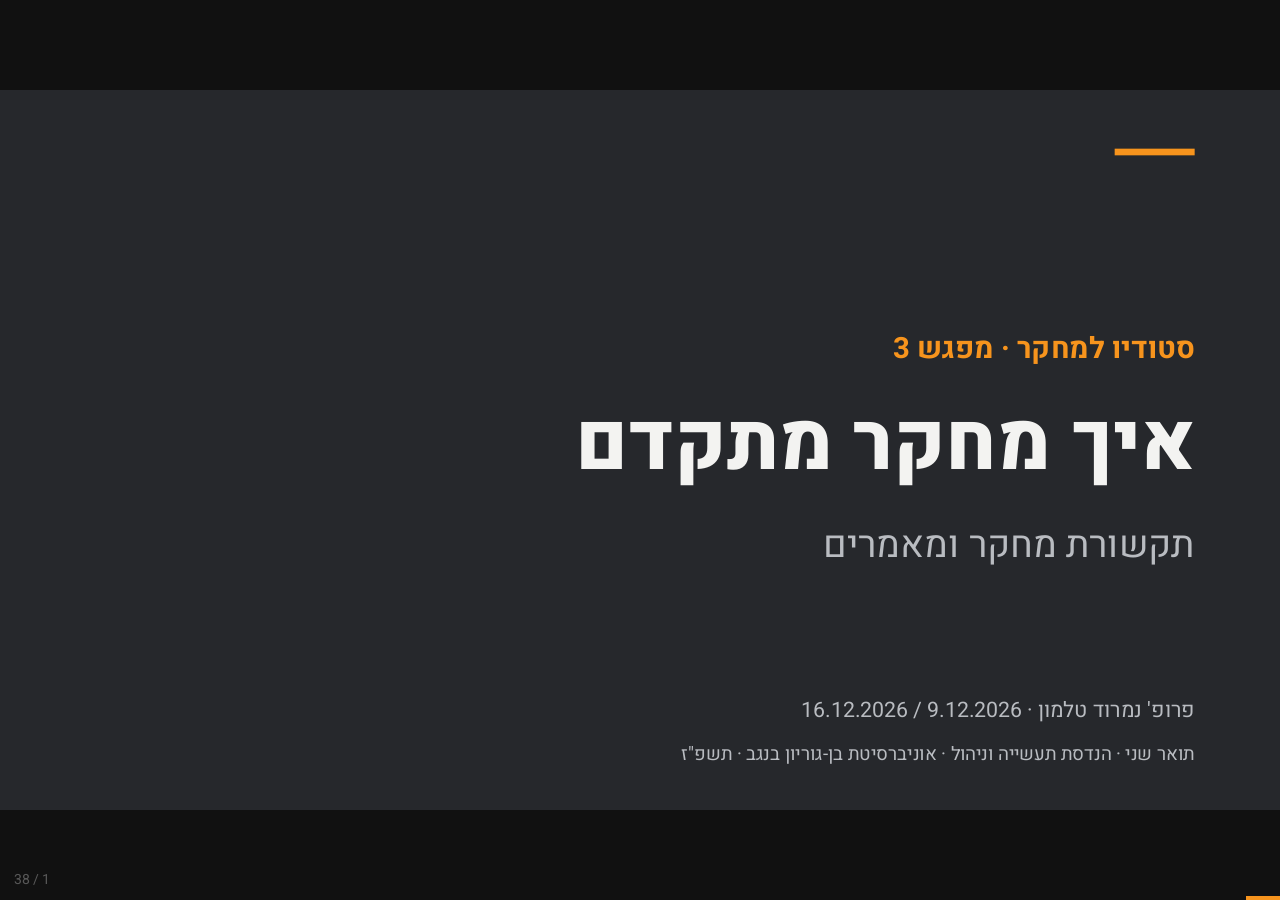
==== commit 0da74f7a: "Session 3: Attention + Gale-Shapley with QR codes, review form, closing section Co-Authored-By: Clau" ====
--- a/03.html
+++ b/03.html
@@ -169,6 +169,31 @@
   </div>
 </section>
 
+<!-- 17a: example with QR -->
+<section class="slide dark split">
+  <div class="col">
+    <p class="eyebrow">דוגמה · 10 דקות</p>
+    <h1 class="q ltr" style="text-align:right">Attention Is All You Need</h1>
+    <p class="muted small"><span class="ltr">Vaswani et al., 2017</span></p>
+    <p>קוראים רק: כותרת, תקציר, איור 1, טבלת התוצאות</p>
+    <p class="hl big">מה הרעיון האחד?</p>
+  </div>
+  <div class="qr"><img src="assets/img/qr-attention.svg" alt="QR: arxiv.org/abs/1706.03762"><span>arxiv.org/abs/1706.03762</span></div>
+  <aside>לא להיכנס למתמטיקה. רק לראות איך מאמר מוכר רעיון אחד.</aside>
+</section>
+
+<!-- 17b -->
+<section class="slide light">
+  <h2>מה רואים שם</h2>
+  <div class="cards">
+    <div class="card top"><p><b>הכותרת היא הטענה</b></p></div>
+    <div class="card top"><p><b>תקציר: בעיה, רעיון, תוצאה</b></p></div>
+    <div class="card top"><p><b>איור אחד שמסביר את המודל</b></p></div>
+    <div class="card top"><p><b>טבלה אחת שמשכנעת</b></p></div>
+  </div>
+  <p class="muted">רעיון אחד פשוט, מוכר בצורה ברורה</p>
+</section>
+
 <!-- 18 -->
 <section class="slide dark">
   <h2>מה קורה למאמר אחרי ההגשה</h2>
@@ -277,6 +302,45 @@
   <h1 class="huge">בואו נשפוט משהו</h1>
 </section>
 
+<!-- 27a: Gale & Shapley with QR -->
+<section class="slide dark split">
+  <div class="col">
+    <p class="eyebrow">בזוגות · 35 דקות</p>
+    <h1 class="q ltr" style="text-align:right">College Admissions and the Stability of Marriage</h1>
+    <p class="muted small"><span class="ltr">Gale &amp; Shapley, 1962</span></p>
+    <p class="big"><b>הפעם אתם השופטים</b></p>
+  </div>
+  <div class="qr"><img src="assets/img/qr-gale-shapley.svg" alt="QR: המאמר של Gale ו-Shapley"><span>Gale &amp; Shapley, 1962 (PDF)</span></div>
+  <aside>American Mathematical Monthly 69(1), עמ' 9–15. שבעה עמודים, בלי תקציר.</aside>
+</section>
+
+<!-- 27b -->
+<section class="slide light">
+  <h2>טופס שיפוט</h2>
+  <div class="rows ruled">
+    <div class="row" style="padding:10px 0"><span class="n" style="font-size:48px">1</span><p style="font-size:40px">סיכום בשני משפטים</p></div>
+    <div class="row" style="padding:10px 0"><span class="n" style="font-size:48px">2</span><p style="font-size:40px">מה הטענה המרכזית?</p></div>
+    <div class="row" style="padding:10px 0"><span class="n" style="font-size:48px">3</span><p style="font-size:40px">מה הראיה?</p></div>
+    <div class="row" style="padding:10px 0"><span class="n" style="font-size:48px">4</span><p style="font-size:40px">שתי חוזקות</p></div>
+    <div class="row" style="padding:10px 0"><span class="n" style="font-size:48px">5</span><p style="font-size:40px">שתי חולשות</p></div>
+    <div class="row" style="padding:10px 0"><span class="n" style="font-size:48px">6</span><p style="font-size:40px">החלטה (קבלה / קבלה חלשה / דחייה חלשה / דחייה) ורמת ביטחון</p></div>
+  </div>
+</section>
+
+<!-- 27c -->
+<section class="slide accent center">
+  <p class="eyebrow">דיון</p>
+  <h1 class="huge">הייתם מקבלים?</h1>
+  <p class="big">ולמה כיף לקרוא אותו?</p>
+</section>
+
+<!-- 27d -->
+<section class="slide dark center">
+  <p class="ltr" style="font-size:72px;font-weight:300;line-height:1.3">“any argument which is carried out with sufficient precision is <span class="hl">mathematical</span>”</p>
+  <p class="muted small"><span class="ltr">Gale &amp; Shapley, 1962, Section 6</span></p>
+  <p><b>מתמטיקה, מדע או הנדסה?</b></p>
+</section>
+
 <!-- 28 -->
 <section class="slide dark">
   <h2>איך עונים לביקורות</h2>
@@ -287,6 +351,52 @@
   </div>
 </section>
 
+<!-- ============ סיום ============ -->
+
+<!-- 29: closing the loop with slide 10 -->
+<section class="slide light">
+  <p class="eyebrow">סוגרים מעגל · 10 דקות</p>
+  <h2>התקציר של התזה שלכם</h2>
+  <div class="flow">
+    <div class="step"><b>שאלה</b><span>משפט אחד</span></div><span class="arrow">←</span>
+    <div class="step"><b>מה חדש</b><span>משפט אחד</span></div><span class="arrow">←</span>
+    <div class="step"><b>איך</b><span>משפט אחד</span></div><span class="arrow">←</span>
+    <div class="step on"><b>מה תהיה התוצאה</b><span>משפט אחד</span></div>
+  </div>
+  <p class="muted">ארבעה משפטים. בלי מילים שהקורא עוד לא מכיר</p>
+</section>
+
+<!-- 30 -->
+<section class="slide dark">
+  <h2>בזוגות: עכשיו אתם השופטים</h2>
+  <div class="chips" style="margin-block:auto;align-self:center;gap:28px">
+    <span class="chip" style="font-size:48px;padding:20px 48px">חידוש</span>
+    <span class="chip" style="font-size:48px;padding:20px 48px">נכונות</span>
+    <span class="chip" style="font-size:48px;padding:20px 48px">חשיבות</span>
+    <span class="chip on" style="font-size:48px;padding:20px 48px">בהירות</span>
+  </div>
+  <p class="hl big">משוב אחד: איזה משפט לא הבנתי?</p>
+</section>
+
+<!-- 31 -->
+<section class="slide light">
+  <h2>שלושה דברים הביתה</h2>
+  <div class="cards">
+    <div class="card"><div class="num">1</div><p><b>מחקר מתקדם בקהילה, דרך תקשורת</b></p></div>
+    <div class="card"><div class="num">2</div><p><b>מאמר עונה על שאלות. העיקר בא ראשון</b></p></div>
+    <div class="card"><div class="num">3</div><p><b>שולחים: גם פרק מהתזה יכול להיות מאמר</b></p></div>
+  </div>
+</section>
+
+<!-- 32: mirrors the title slide -->
+<section class="slide dark center">
+  <p class="eyebrow">סטודיו למחקר · מפגש 3</p>
+  <h1>תודה 🙂</h1>
+  <p class="big muted">שאלות?</p>
+  <p class="ref" style="bottom:128px;font-size:32px">פרופ' נמרוד טלמון · 9.12.2026 / 16.12.2026</p>
+  <p class="ref">תואר שני · הנדסת תעשייה וניהול · אוניברסיטת בן-גוריון בנגב · תשפ"ז</p>
+</section>
+
 </div>
 <script src="assets/deck.js"></script>
 </body>
--- a/assets/deck.css
+++ b/assets/deck.css
@@ -143,6 +143,14 @@
 .axis::before { content: ""; order: 1; flex: 1; height: 6px; border-radius: 3px; background: linear-gradient(to left, var(--gray-light), var(--orange)); }
 .axis span:last-child { order: 2; }
 
+/* QR code card */
+.qr { flex: none; align-self: center; display: flex; flex-direction: column; align-items: center; gap: 12px;
+  background: #fff; color: var(--dark); border-radius: 20px; padding: 28px; }
+.qr img { width: 420px; height: 420px; display: block; }
+.qr span { font-size: 26px; font-weight: 700; }
+.slide.split { flex-direction: row; align-items: center; gap: 96px; }
+.slide.split > .col { flex: 1; display: flex; flex-direction: column; gap: 36px; }
+
 a { color: inherit; text-decoration-color: var(--orange); text-underline-offset: 8px; }
 
 /* chrome: progress + counter, hidden in print */
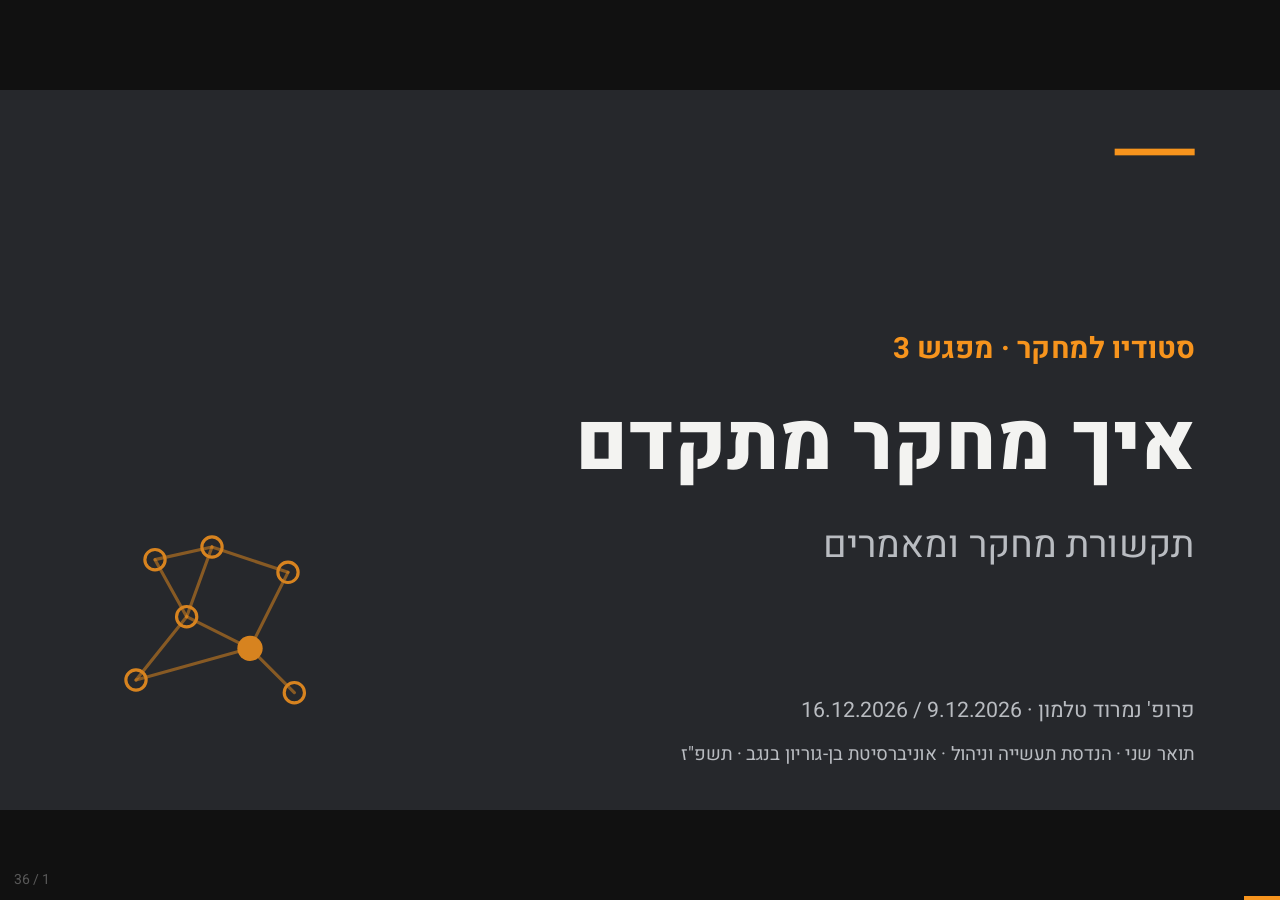
==== commit f9288ad8: "Session 3: line illustrations, QR for the viscous-democracy example, 'marketing' tags, drop timings," ====
--- a/03.html
+++ b/03.html
@@ -19,6 +19,7 @@
   <p class="big muted">תקשורת מחקר ומאמרים</p>
   <p class="ref" style="bottom:128px;font-size:32px">פרופ' נמרוד טלמון · 9.12.2026 / 16.12.2026</p>
   <p class="ref">תואר שני · הנדסת תעשייה וניהול · אוניברסיטת בן-גוריון בנגב · תשפ"ז</p>
+  <img class="deco" src="assets/img/deco-network.svg" alt="">
 </section>
 
 <!-- 2 -->
@@ -48,6 +49,7 @@
 <section class="slide accent center">
   <p class="eyebrow">סבב פתיחה</p>
   <h1 class="q">על מה אתם עובדים, או מה מעניין אתכם?</h1>
+  <img class="deco sm" src="assets/img/deco-bubbles-dark.svg" alt="">
 </section>
 
 <!-- 5 -->
@@ -89,8 +91,13 @@
 </section>
 
 <!-- 9 -->
-<section class="slide dark center">
-  <h1><a href="https://benarmstrong.ca/assets/pdf/GAIW%202024%20-%20Optimizing%20Viscous%20Democracy.pdf" target="_blank">הנה</a> דוגמא</h1>
+<section class="slide dark split">
+  <div class="col">
+    <h1><a href="https://benarmstrong.ca/assets/pdf/GAIW%202024%20-%20Optimizing%20Viscous%20Democracy.pdf" target="_blank">הנה</a> דוגמא</h1>
+    <p class="ltr muted" style="text-align:right">Optimizing Viscous Democracy</p>
+    <p class="muted small"><span class="ltr">Armstrong, Alouf-Heffetz &amp; Talmon · GAIW 2024</span></p>
+  </div>
+  <div class="qr"><img src="assets/img/qr-viscous-democracy.svg" alt="QR: Optimizing Viscous Democracy (PDF)"><span>Optimizing Viscous Democracy (PDF)</span></div>
 </section>
 
 <!-- 10 -->
@@ -98,12 +105,14 @@
   <p class="eyebrow">תורכם (מי שרוצה)</p>
   <h1 class="q">המחקר שלכם, בארבעה צעדים</h1>
   <p class="big">שאלה · מה חדש · איך · מה תהיה התוצאה</p>
+  <img class="deco sm" src="assets/img/deco-bulb-dark.svg" alt="">
 </section>
 
 <!-- 11 -->
 <section class="slide light center">
   <h1>המדע מתקדם בתוך קהילה</h1>
   <p class="muted big">כל אחד עם המחקר שלו, אבל כולנו קהילה</p>
+  <img class="deco sm" src="assets/img/deco-network.svg" alt="">
 </section>
 
 <!-- 12 -->
@@ -142,6 +151,7 @@
 <!-- 15 -->
 <section class="slide dark center">
   <h1>גולת הכותרת: מאמר?</h1>
+  <img class="deco" src="assets/img/deco-paper.svg" alt="">
 </section>
 
 <!-- 16 -->
@@ -159,20 +169,21 @@
 <section class="slide light">
   <h2>כל חלק במאמר עונה על שאלה</h2>
   <div class="rows ruled">
-    <div class="row" style="padding:10px 0"><p class="k" style="font-size:36px">תקציר</p><p class="muted" style="font-size:36px">מה עשינו ומה מצאנו?</p></div>
-    <div class="row" style="padding:10px 0"><p class="k" style="font-size:36px">מבוא</p><p class="muted" style="font-size:36px">מה הבעיה, ולמה היא חשובה?</p></div>
+    <div class="row" style="padding:10px 0"><p class="k" style="font-size:36px">תקציר <span class="tag">מוכרים</span></p><p class="muted" style="font-size:36px">מה עשינו ומה מצאנו?</p></div>
+    <div class="row" style="padding:10px 0"><p class="k" style="font-size:36px">מבוא <span class="tag">מוכרים</span></p><p class="muted" style="font-size:36px">מה הבעיה, ולמה היא חשובה?</p></div>
     <div class="row" style="padding:10px 0"><p class="k" style="font-size:36px">עבודות קשורות</p><p class="muted" style="font-size:36px">מה כבר ידוע, ומה חדש?</p></div>
     <div class="row" style="padding:10px 0"><p class="k" style="font-size:36px">מודל / מתודולוגיה</p><p class="muted" style="font-size:36px">איך ניגשנו לבעיה?</p></div>
     <div class="row" style="padding:10px 0"><p class="k" style="font-size:36px">תוצאות</p><p class="muted" style="font-size:36px">מה גילינו?</p></div>
-    <div class="row" style="padding:10px 0"><p class="k" style="font-size:36px">דיון</p><p class="muted" style="font-size:36px">מה זה אומר, ומה המגבלות?</p></div>
-    <div class="row" style="padding:10px 0"><p class="k" style="font-size:36px">סיכום</p><p class="muted" style="font-size:36px">מה נשאר פתוח?</p></div>
-  </div>
+    <div class="row" style="padding:10px 0"><p class="k" style="font-size:36px">דיון <span class="tag">מוכרים</span></p><p class="muted" style="font-size:36px">מה זה אומר, ומה המגבלות?</p></div>
+    <div class="row" style="padding:10px 0"><p class="k" style="font-size:36px">סיכום <span class="tag">מוכרים</span></p><p class="muted" style="font-size:36px">מה נשאר פתוח?</p></div>
+  </div>
+  <p class="muted">ההתחלה והסוף הם גם מכירות ושיווק 🙂</p>
 </section>
 
 <!-- 17a: example with QR -->
 <section class="slide dark split">
   <div class="col">
-    <p class="eyebrow">דוגמה · 10 דקות</p>
+    <p class="eyebrow">דוגמה</p>
     <h1 class="q ltr" style="text-align:right">Attention Is All You Need</h1>
     <p class="muted small"><span class="ltr">Vaswani et al., 2017</span></p>
     <p>קוראים רק: כותרת, תקציר, איור 1, טבלת התוצאות</p>
@@ -234,6 +245,7 @@
 <section class="slide light center">
   <h1>לעמוד על כתפי ענקים</h1>
   <p class="muted big">כל מאמר נשען על הקודמים, והתזה שלכם היא עוד קומה</p>
+  <img class="deco sm" src="assets/img/deco-stack.svg" alt="">
 </section>
 
 <!-- 22 -->
@@ -268,6 +280,7 @@
 <section class="slide accent center">
   <p class="eyebrow">שיפוט עמיתים מבפנים</p>
   <h1 class="huge">דע את האויב 🙂</h1>
+  <img class="deco sm" src="assets/img/deco-magnifier-dark.svg" alt="">
 </section>
 
 <!-- 25 -->
@@ -305,7 +318,7 @@
 <!-- 27a: Gale & Shapley with QR -->
 <section class="slide dark split">
   <div class="col">
-    <p class="eyebrow">בזוגות · 35 דקות</p>
+    <p class="eyebrow">בזוגות</p>
     <h1 class="q ltr" style="text-align:right">College Admissions and the Stability of Marriage</h1>
     <p class="muted small"><span class="ltr">Gale &amp; Shapley, 1962</span></p>
     <p class="big"><b>הפעם אתם השופטים</b></p>
@@ -334,13 +347,6 @@
   <p class="big">ולמה כיף לקרוא אותו?</p>
 </section>
 
-<!-- 27d -->
-<section class="slide dark center">
-  <p class="ltr" style="font-size:72px;font-weight:300;line-height:1.3">“any argument which is carried out with sufficient precision is <span class="hl">mathematical</span>”</p>
-  <p class="muted small"><span class="ltr">Gale &amp; Shapley, 1962, Section 6</span></p>
-  <p><b>מתמטיקה, מדע או הנדסה?</b></p>
-</section>
-
 <!-- 28 -->
 <section class="slide dark">
   <h2>איך עונים לביקורות</h2>
@@ -355,7 +361,7 @@
 
 <!-- 29: closing the loop with slide 10 -->
 <section class="slide light">
-  <p class="eyebrow">סוגרים מעגל · 10 דקות</p>
+  <p class="eyebrow">סוגרים מעגל</p>
   <h2>התקציר של התזה שלכם</h2>
   <div class="flow">
     <div class="step"><b>שאלה</b><span>משפט אחד</span></div><span class="arrow">←</span>
@@ -364,18 +370,6 @@
     <div class="step on"><b>מה תהיה התוצאה</b><span>משפט אחד</span></div>
   </div>
   <p class="muted">ארבעה משפטים. בלי מילים שהקורא עוד לא מכיר</p>
-</section>
-
-<!-- 30 -->
-<section class="slide dark">
-  <h2>בזוגות: עכשיו אתם השופטים</h2>
-  <div class="chips" style="margin-block:auto;align-self:center;gap:28px">
-    <span class="chip" style="font-size:48px;padding:20px 48px">חידוש</span>
-    <span class="chip" style="font-size:48px;padding:20px 48px">נכונות</span>
-    <span class="chip" style="font-size:48px;padding:20px 48px">חשיבות</span>
-    <span class="chip on" style="font-size:48px;padding:20px 48px">בהירות</span>
-  </div>
-  <p class="hl big">משוב אחד: איזה משפט לא הבנתי?</p>
 </section>
 
 <!-- 31 -->
@@ -395,6 +389,7 @@
   <p class="big muted">שאלות?</p>
   <p class="ref" style="bottom:128px;font-size:32px">פרופ' נמרוד טלמון · 9.12.2026 / 16.12.2026</p>
   <p class="ref">תואר שני · הנדסת תעשייה וניהול · אוניברסיטת בן-גוריון בנגב · תשפ"ז</p>
+  <img class="deco" src="assets/img/deco-network.svg" alt="">
 </section>
 
 </div>
--- a/assets/deck.css
+++ b/assets/deck.css
@@ -175,3 +175,8 @@
   .slide { display: flex !important; position: relative; width: 1920px; height: 1080px; page-break-after: always; }
   #progress, #counter, #notes { display: none !important; }
 }
+
+/* subtle line illustration, bottom-left (the empty side in RTL) */
+.deco { position: absolute; left: 128px; bottom: 100px; width: 380px; height: 380px; pointer-events: none; opacity: .85; }
+.deco.sm { width: 260px; height: 260px; }
+.tag { flex: none; font-size: 24px; font-weight: 700; padding: 6px 18px; border-radius: 999px; background: var(--orange-pale); color: var(--dark); }
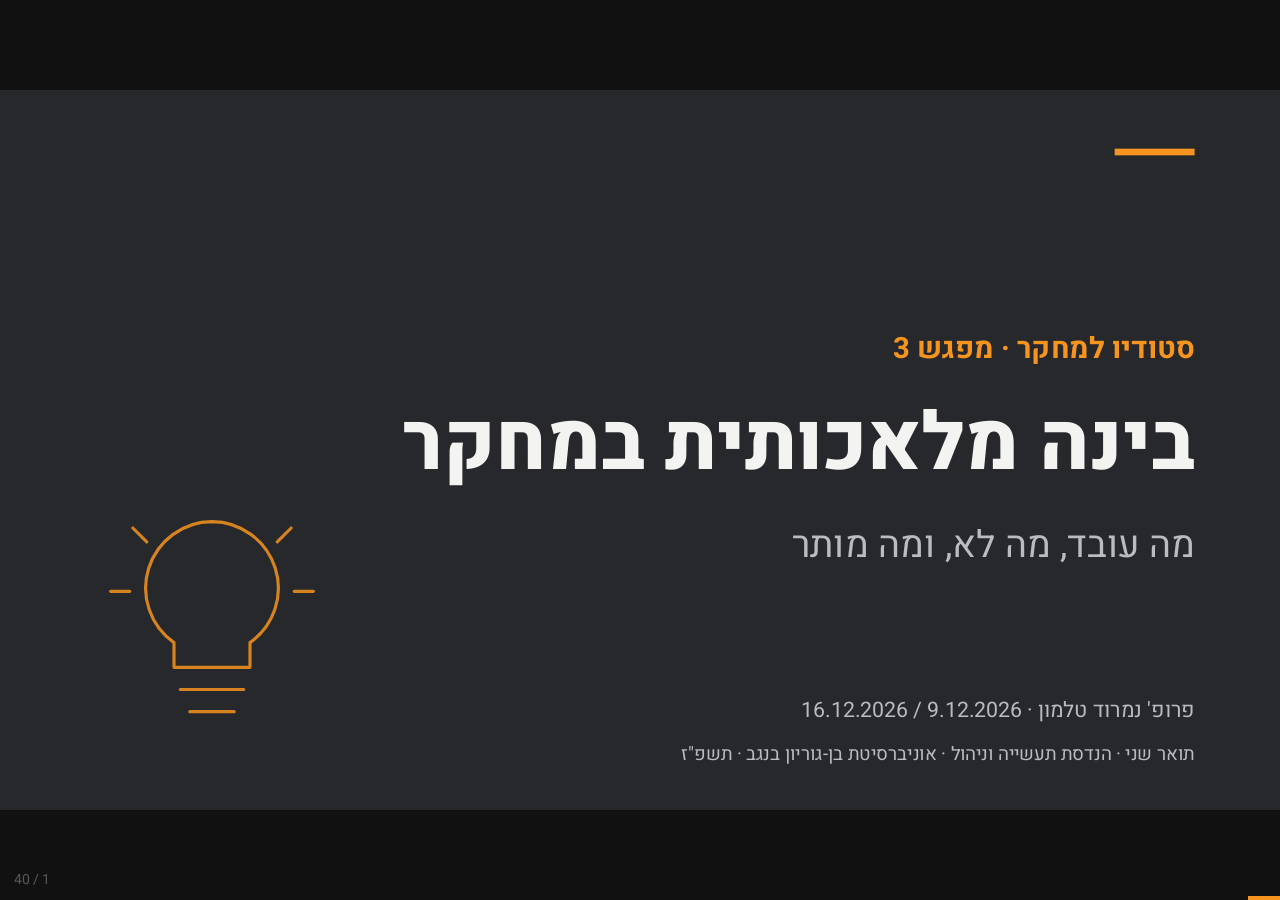
==== commit 39391a5c: "Swap sessions 3 and 4 (AI now 3, papers 4); move intro and abstract+AI exercise; add xkcd comics, bi" ====
--- a/03.html
+++ b/03.html
@@ -3,11 +3,15 @@
 <head>
 <meta charset="utf-8">
 <meta name="viewport" content="width=device-width, initial-scale=1">
-<title>מפגש 3 · איך מחקר מתקדם · סטודיו למחקר</title>
+<title>מפגש 3 · בינה מלאכותית במחקר · סטודיו למחקר</title>
 <link rel="preconnect" href="https://fonts.googleapis.com">
 <link rel="preconnect" href="https://fonts.gstatic.com" crossorigin>
 <link rel="stylesheet" href="https://fonts.googleapis.com/css2?family=Heebo:wght@300..900&display=swap">
 <link rel="stylesheet" href="assets/deck.css">
+<style>
+  .pill { width: 220px; height: 84px; border-radius: 999px; display: flex; overflow: hidden; border: 3px solid currentColor; }
+  .pill i { flex: 1; } .pill i + i { border-right: 3px solid currentColor; }
+</style>
 </head>
 <body>
 <div id="stage">
@@ -15,14 +19,14 @@
 <!-- 1 -->
 <section class="slide dark center">
   <p class="eyebrow">סטודיו למחקר · מפגש 3</p>
-  <h1>איך מחקר מתקדם</h1>
-  <p class="big muted">תקשורת מחקר ומאמרים</p>
+  <h1>בינה מלאכותית במחקר</h1>
+  <p class="big muted">מה עובד, מה לא, ומה מותר</p>
   <p class="ref" style="bottom:128px;font-size:32px">פרופ' נמרוד טלמון · 9.12.2026 / 16.12.2026</p>
   <p class="ref">תואר שני · הנדסת תעשייה וניהול · אוניברסיטת בן-גוריון בנגב · תשפ"ז</p>
-  <img class="deco" src="assets/img/deco-network.svg" alt="">
-</section>
-
-<!-- 2 -->
+  <img class="deco" src="assets/img/deco-bulb.svg" alt="">
+</section>
+
+<!-- 1a: about me (moved from the papers deck) -->
 <section class="slide dark" style="gap:80px">
   <h2>קצת עליי</h2>
   <div class="chips">
@@ -39,350 +43,371 @@
   </div>
 </section>
 
-<!-- 3 -->
+<!-- 1b -->
 <section class="slide light center">
   <h1><a href="https://bgulab.onrender.com/" target="_blank">המעבדה</a></h1>
   <p class="muted big">איך בני אדם וסוכני AI מחליטים טוב יותר ביחד?</p>
 </section>
 
-<!-- 4 -->
+<!-- 2 -->
+<section class="slide dark center">
+  <p class="ltr" style="font-size:80px;font-weight:300;line-height:1.3">“I propose to consider the question,<br><span class="hl">‘Can machines think?’</span>”</p>
+  <p class="muted small"><span class="ltr">Turing, 1950</span></p>
+  <p>75 שנה אחרי, השאלה כבר קצת אחרת 🙂</p>
+</section>
+
+<!-- 3 -->
 <section class="slide accent center">
   <p class="eyebrow">סבב פתיחה</p>
-  <h1 class="q">על מה אתם עובדים, או מה מעניין אתכם?</h1>
+  <h1 class="q">על מה אתם עובדים?</h1>
+  <p class="big">ואיך אתם משתמשים ב-AI במחקר?</p>
   <img class="deco sm" src="assets/img/deco-bubbles-dark.svg" alt="">
 </section>
 
-<!-- 5 -->
-<section class="slide dark center">
-  <h1>בואו ננסה להכליל</h1>
-</section>
-
-<!-- 6 -->
-<section class="slide light">
-  <h2>לכל מחקר יש אותו שלד</h2>
-  <div class="flow">
-    <div class="step"><b>שאלת מחקר</b><span>מה אנחנו רוצים לדעת?</span></div><span class="arrow">←</span>
-    <div class="step"><b>מה חדש?</b><span>מה כבר ידוע, ומה שונה אצלנו (סקירת ספרות)</span></div><span class="arrow">←</span>
-    <div class="step on"><b>מתודולוגיה</b><span>איך נדע שזה נכון?</span></div><span class="arrow">←</span>
-    <div class="step"><b>תוצאה</b><span>מה גילינו?</span></div>
-  </div>
-  <p class="muted">על "איך נדע שזה נכון?" יש שלוש תשובות שונות</p>
-</section>
-
-<!-- 7 -->
-<section class="slide dark">
-  <h2>שלוש דרכים לדעת שמשהו נכון</h2>
-  <div class="cards">
-    <div class="card top"><h3 class="hl">מתמטיקה</h3><p>נכון כי הוכח</p><p class="muted small">ראיה: הוכחה</p></div>
-    <div class="card top"><h3 class="hl">מדע</h3><p>טענה שאפשר להפריך</p><p class="muted small">ראיה: ניסוי ונתונים</p><div style="flex:1"></div><p class="muted small">Popper</p></div>
-    <div class="card top"><h3 class="hl">הנדסה</h3><p>עובד תחת אילוצים</p><p class="muted small">ראיה: ביצועים ותועלת</p><div style="flex:1"></div><p class="muted small">Simon</p></div>
-  </div>
-</section>
-
-<!-- 8 -->
-<section class="slide light">
-  <h2>בהנדסת תעשייה וניהול יש את שלושתם</h2>
-  <div class="cards">
-    <div class="card top"><p class="label">מתמטיקה</p><h3>חקר ביצועים תיאורטי</h3><p class="muted">משפט והוכחה</p></div>
-    <div class="card top"><p class="label">מדע</p><h3>מחקר אמפירי / התנהגותי</h3><p class="muted">ניסוי, סקר, נתונים</p></div>
-    <div class="card top"><p class="label">הנדסה</p><h3>תכנון מערכות</h3><p class="muted">מערכת + השוואת ביצועים</p></div>
-  </div>
-  <p class="muted">כל אחד: ראיה אחרת, מאמר אחר</p>
-</section>
-
-<!-- 9 -->
+<!-- ============ מה אני עושה ============ -->
+
+<!-- 4 -->
 <section class="slide dark split">
   <div class="col">
-    <h1><a href="https://benarmstrong.ca/assets/pdf/GAIW%202024%20-%20Optimizing%20Viscous%20Democracy.pdf" target="_blank">הנה</a> דוגמא</h1>
-    <p class="ltr muted" style="text-align:right">Optimizing Viscous Democracy</p>
-    <p class="muted small"><span class="ltr">Armstrong, Alouf-Heffetz &amp; Talmon · GAIW 2024</span></p>
-  </div>
-  <div class="qr"><img src="assets/img/qr-viscous-democracy.svg" alt="QR: Optimizing Viscous Democracy (PDF)"><span>Optimizing Viscous Democracy (PDF)</span></div>
+    <p class="eyebrow">מה אני עושה</p>
+    <h1><a href="https://bgulab.onrender.com/" target="_blank">האתר</a> של המעבדה</h1>
+    <p>נכתב ומתוחזק על ידי AI</p>
+    <p class="muted">כל חברי המעבדה מנווטים אותו, דרך כפתור אחד</p>
+  </div>
+  <div class="qr"><img src="assets/img/qr-bgulab.svg" alt="QR: bgulab.onrender.com"><span>bgulab.onrender.com</span></div>
+</section>
+
+<!-- 4a -->
+<section class="slide dark">
+  <p class="eyebrow">מה אני עושה</p>
+  <h2>איך אני עובד על מאמר</h2>
+  <div class="flow">
+    <div class="step"><b>פותח Overleaf</b></div><span class="arrow">←</span>
+    <div class="step"><b>פותח Claude</b></div><span class="arrow">←</span>
+    <div class="step on"><b>"בוא נעבוד על <span class="ltr" style="font-size:inherit;color:inherit">&lt;לינק&gt;</span>"</b></div>
+  </div>
+  <p class="muted">וזהו, ישר עובדים</p>
+</section>
+
+<!-- 4b -->
+<section class="slide light">
+  <h2>מה Claude כבר יודע</h2>
+  <div class="cards">
+    <div class="card top"><h3>גישה</h3><p class="muted">הסיסמה לגיט של Overleaf</p></div>
+    <div class="card top"><h3>זיכרון</h3><p class="muted">ailab: פרויקט ב-Overleaf עם הוראות, שמתעדכנות תוך כדי עבודה</p></div>
+    <div class="card top"><h3>סקילים</h3><p class="muted">שיפוט, מעלית, ועוד</p></div>
+  </div>
+</section>
+
+<!-- 5 -->
+<section class="slide dark">
+  <p class="eyebrow">מה אני עושה</p>
+  <h2>מעבדת AI אוטונומית</h2>
+  <div class="flow" style="width:1100px;align-self:center">
+    <div class="step"><b>כותב</b><span>סוכן AI</span></div><span class="arrow">⇄</span>
+    <div class="step on"><b>שופט</b><span>סוכן AI</span></div><span class="arrow">←</span>
+    <div class="step"><b>מאמר</b><span>ב-Overleaf</span></div>
+  </div>
+  <p>סוכנים שכותבים מאמר, כל שעה עוד צעד, בלי מגע יד אדם</p>
+  <p class="muted">ואני? קובע את הכללים, ובודק מה יצא</p>
+</section>
+
+<!-- 6 -->
+<section class="slide light center">
+  <p class="eyebrow">וגם</p>
+  <h1>המצגת הזאת 🙂</h1>
+  <p class="muted big">אתר שנכתב עם AI, ואני רק אומר מה לשנות</p>
+</section>
+
+<!-- ============ AI כבר כאן ============ -->
+
+<!-- 6x: then -->
+<section class="slide light split">
+  <div class="col">
+    <p class="eyebrow ltr" style="text-align:right">2014</p>
+    <h1 class="q">ציפור בתמונה?</h1>
+    <p class="big muted">"צוות מחקר וחמש שנים"</p>
+  </div>
+  <div class="shot"><img src="assets/img/xkcd-tasks.png" alt="xkcd: Tasks" style="height:780px;width:auto"></div>
+  <p class="ref"><span class="ltr">xkcd 1425, Tasks, 2014</span></p>
+</section>
+
+<!-- 6y: now -->
+<section class="slide accent center">
+  <p class="eyebrow ltr" style="text-align:right">2026</p>
+  <h1 class="huge">נסו עכשיו, בטלפון 🙂</h1>
+  <p class="big">תמונה של ציפור, וצ'אט אחד</p>
+</section>
+
+<!-- 6a -->
+<section class="slide dark" style="padding:0">
+  <img src="https://iuuk.mff.cuni.cz/~koutecky/ads2/ai/pills.jpg" alt="שלוש גלולות" style="position:absolute;inset:0;width:100%;height:100%;object-fit:cover">
+  <p class="ref" style="left:auto;right:24px;bottom:16px;font-size:22px;color:#B9BCC1">תמונה: <span class="ltr">Koutecký, 2026</span></p>
+</section>
+
+<!-- 7 -->
+<section class="slide dark">
+  <h2>AI כבר כאן</h2>
+  <div class="cards">
+    <div class="card top"><div class="pill" style="color:#F7941D"><i style="background:#F7941D"></i><i></i></div><h3 class="ltr" style="text-align:right">AI-pilled</h3><p>יודעים מה AI יכול היום, ופועלים בהתאם</p></div>
+    <div class="card top"><div class="pill" style="color:#B9BCC1"><i style="background:#B9BCC1"></i><i></i></div><h3 class="ltr" style="text-align:right">AGI-pilled</h3><p>מצפים ל-AGI, ופועלים בהתאם</p></div>
+    <div class="card top"><div class="pill" style="color:#5F6368"><i style="background:#5F6368"></i><i></i></div><h3 class="ltr" style="text-align:right">ASI-pilled</h3><p>מצפים ל-ASI, ופועלים בהתאם</p></div>
+  </div>
+  <p class="hl big">לפחות הגלולה הראשונה</p>
+  <p class="ref"><span class="ltr">Mowshowitz, The Three AI Pills, 2026 · Koutecký, 2026</span></p>
+</section>
+
+<!-- 7a -->
+<section class="slide accent center">
+  <p class="eyebrow">הצבעה</p>
+  <h1 class="q">איזו גלולה לקחתם?</h1>
+  <div class="chips" style="margin-top:24px">
+    <span class="chip" style="background:#26282C;color:#F3F3F1;font-size:44px;padding:16px 40px">AI</span>
+    <span class="chip" style="background:#26282C;color:#F3F3F1;font-size:44px;padding:16px 40px">AGI</span>
+    <span class="chip" style="background:#26282C;color:#F3F3F1;font-size:44px;padding:16px 40px">ASI</span>
+    <span class="chip" style="background:transparent;border:3px solid #26282C;font-size:44px;padding:16px 40px">אף אחת</span>
+  </div>
+</section>
+
+<!-- 8 -->
+<section class="slide dark center">
+  <p class="eyebrow ltr" style="text-align:right">The Bitter Lesson</p>
+  <p class="ltr" style="font-size:72px;font-weight:300;line-height:1.3">“general methods that leverage computation are ultimately the most effective, <span class="hl">and by a large margin</span>”</p>
+  <p class="muted small"><span class="ltr">Sutton, 2019</span></p>
+</section>
+
+<!-- 8x -->
+<section class="slide light">
+  <h2>הלקח המר, בדוגמאות</h2>
+  <div class="rows ruled">
+    <div class="row"><p class="k">שחמט</p><p>חיפוש בכוח גס ניצח את Kasparov ב-1997</p></div>
+    <div class="row"><p class="k">גו</p><p>חיפוש ולמידה מול עצמו, בקנה מידה גדול</p></div>
+    <div class="row"><p class="k">זיהוי דיבור</p><p>שיטות סטטיסטיות ניצחו ידע על מילים, פונמות ומערכת הדיבור</p></div>
+    <div class="row"><p class="k ltr" style="text-align:right">RISC vs CISC</p><p>פקודות פשוטות + מהדרים טובים, מול פקודות מורכבות בעבודת יד</p></div>
+  </div>
+  <p class="muted small">שלוש הראשונות מ-Sutton; האחרונה ברוח דומה, לא אצלו</p>
+</section>
+
+<!-- 8a -->
+<section class="slide dark" style="align-items:center;gap:32px">
+  <iframe src="https://www.youtube-nocookie.com/embed/OAwat51S_Sk?rel=0" title="The Bitter Lesson, music video" style="width:1280px;height:720px;border:0;border-radius:16px;background:#000" allow="autoplay; encrypted-media; fullscreen" referrerpolicy="strict-origin-when-cross-origin" allowfullscreen></iframe>
+  <p class="muted small" style="text-align:center">קליפ שנעשה כולו עם AI, מפרומפט אחד · <span class="ltr">Mollick, The Dot and the Swarm, 2026</span></p>
+</section>
+
+<!-- ============ אוקטובר 2026 ============ -->
+
+<!-- 8b -->
+<section class="slide dark" style="align-items:center;justify-content:center">
+  <div class="shot" style="padding:0;overflow:hidden"><img src="assets/img/ai2-meme.jpg" alt="Haddock: What a decade, huh? Tintin: Captain, it's only been October 6th, 2026." style="width:890px;height:750px"></div>
+  <p class="ref"><span class="ltr">Koutecký, A few more words about AI, 2026</span></p>
+</section>
+
+<!-- 8c -->
+<section class="slide accent center">
+  <p class="eyebrow">שבוע אחד, אוקטובר 2026</p>
+  <h1>שלוש תוצאות</h1>
+  <p class="big">בבעיות שאנשים תקועים עליהן עשרות שנים</p>
+  <img class="deco sm" src="assets/img/deco-bulb-dark.svg" alt="">
+</section>
+
+<!-- 8d -->
+<section class="slide light" style="align-items:center">
+  <h2 style="align-self:stretch">1. כפל מטריצות</h2>
+  <div class="shot"><img src="assets/img/ai2-omega.svg" alt="השיא הידוע לאורך השנים, עם ירידה חדה ל-2.25 באוקטובר 2026" style="width:1000px;height:516px"></div>
+  <p>השיא ירד מ-<span class="ltr">2.37</span> ל-<span class="ltr">2.25</span>, במאמר שכתב מודל של <span class="ltr">OpenAI</span></p>
+  <p class="ref"><span class="ltr">OpenAI, An Upper Bound of 9/4 for the Matrix Multiplication Exponent, 2026</span></p>
+</section>
+
+<!-- 8e -->
+<section class="slide dark">
+  <h2>2. כפל מספרים</h2>
+  <div class="rows ruled">
+    <div class="row"><p class="k ltr" style="text-align:right">1971</p><p>השערה: אי אפשר מהר יותר מ-<span class="ltr">n log n</span></p></div>
+    <div class="row"><p class="k ltr" style="text-align:right">2019</p><p>סגרנו? הגיעו בדיוק ל-<span class="ltr">n log n</span></p></div>
+    <div class="row"><p class="k ltr" style="text-align:right">2026</p><p class="hl">מודל של <span class="ltr">OpenAI</span>: קצת מתחת, וההשערה נופלת</p></div>
+  </div>
+  <p class="ref"><span class="ltr">Schönhage &amp; Strassen, 1971 · Harvey &amp; van der Hoeven, 2019 · OpenAI, 2026</span></p>
+</section>
+
+<!-- 8f -->
+<section class="slide light" style="align-items:center">
+  <h2 style="align-self:stretch">ואז, שלושה ימים</h2>
+  <div class="shot"><img src="assets/img/ai2-intmul-kappa-crop.jpg" alt="השיפור לאורך שלושה ימים" style="width:920px;height:420px"></div>
+  <p>מאות אנשים, עם <span class="ltr">Codex</span> ו-<span class="ltr">Claude</span>, שיפרו את ה"קצת" מ-<span class="ltr">10⁻⁵⁵</span> ל-<span class="ltr">10⁻³</span></p>
+  <p class="muted small">בהנחה שהמאמר המקורי נכון; עוד לא עבר שיפוט</p>
+  <p class="ref"><span class="ltr">Koutecký, 2026 · CrocSwap/integer-mult-bounds</span></p>
+</section>
+
+<!-- 8g -->
+<section class="slide dark">
+  <h2>3. מסלולים קצרים ביותר</h2>
+  <p class="big">60 שנה אף אחד לא ירד משמעותית מתחת ל-<span class="ltr">n³</span></p>
+  <p class="ltr" style="font-size:48px;font-weight:300;line-height:1.3;text-align:right">“<span class="hl">Claude</span>, an AI model developed by Anthropic, discovered the algorithm”</p>
+  <p class="muted">והתוצאות הראשיות נבדקו ב-<span class="ltr">Lean</span>, גם על ידי <span class="ltr">Claude</span></p>
+  <p class="ref"><span class="ltr">Floyd, 1962 · Alman &amp; Vassilevska Williams, 2026</span></p>
+</section>
+
+<!-- 8h -->
+<section class="slide light center">
+  <p class="eyebrow">ולא רק שלוש</p>
+  <h1>כ-700 כתבי יד מתמטיים</h1>
+  <p class="big muted">שכתב מודל אחד של <span class="ltr">OpenAI</span>, מתוך כ-4,000 בעיות שקיבל</p>
+  <p class="ref"><span class="ltr">github.com/openai/math, 2026</span></p>
+</section>
+
+<!-- 9 -->
+<section class="slide dark center">
+  <p class="eyebrow">שאלה</p>
+  <h1 class="q">אז מה אתם מוסיפים?</h1>
 </section>
 
 <!-- 10 -->
+<section class="slide light">
+  <h2>המודלים יכולים הרבה יותר ממה שעושים איתם</h2>
+  <div class="cards">
+    <div class="card top"><h3>ידע עמוק</h3><p class="muted">מומחיות: לשפוט מהר ונכון</p></div>
+    <div class="card top"><h3>ידע רחב</h3><p class="muted">לדעת אילו רעיונות מבחוץ רלוונטיים</p></div>
+    <div class="card top"><h3>טעם</h3><p class="muted">מה לשמור, ומה לזרוק</p></div>
+    <div class="card top"><h3>יוזמה</h3><p class="muted">לנסות לבד, לא לחכות שיגידו לכם</p></div>
+  </div>
+  <p class="ref"><span class="ltr">Mollick, The Overhang, 2026</span></p>
+</section>
+
+<!-- 11 -->
+<section class="slide dark">
+  <h2>איך להיות סטודנטים מצוינים, היום</h2>
+  <div class="rows" style="gap:20px">
+    <div class="row"><p class="k">בוחרים בעיות</p><p>ומוותרים על אחרות, גם יפות</p></div>
+    <div class="row"><p class="k">בודקים הכל</p><p>את עצמכם, ואת הסוכנים</p></div>
+    <div class="row"><p class="k">קוראים כמו שופט</p><p>מה התוצאה באמת נותנת?</p></div>
+    <div class="row"><p class="k">AI כמו מנחה</p><p>אתם שואלים, מכוונים, ואחראים</p></div>
+  </div>
+  <p class="muted">ידע טכני עדיין חשוב: אי אפשר לשפוט מה שלא מבינים</p>
+  <p class="ref">מתוך <a href="https://bgulab.onrender.com/pages/lab#how-to-be-a-great-student" target="_blank">ה-Mantras של BGULAB</a></p>
+</section>
+
+<!-- ============ מה עובד, מה לא, מה מותר ============ -->
+
+<!-- 12 -->
+<section class="slide light">
+  <h2>מה עובד</h2>
+  <div class="cards">
+    <div class="card top"><h3>ספרות</h3><p class="muted">חיפוש וסיכום</p></div>
+    <div class="card top"><h3>קוד</h3><p class="muted">סימולציות, ניסויים</p></div>
+    <div class="card top"><h3>נתונים</h3><p class="muted">ניתוח וגרפים</p></div>
+    <div class="card top"><h3>כתיבה</h3><p class="muted">טיוטה וליטוש</p></div>
+    <div class="card top"><h3>הוכחות</h3><p class="muted">ניסוח ובדיקה</p></div>
+  </div>
+</section>
+
+<!-- 13 -->
+<section class="slide dark">
+  <h2>מה לא</h2>
+  <div class="cards">
+    <div class="card top"><h3>ציטוטים מומצאים</h3><p class="muted">בודקים כל אחד, במקור</p></div>
+    <div class="card top"><h3>"נשמע נכון"</h3><p class="muted">זה לא אותו דבר כמו נכון</p></div>
+    <div class="card top"><h3>תחושת הבנה</h3><p class="muted">בלי הבנה</p></div>
+  </div>
+</section>
+
+<!-- 13a: invented citations -->
+<section class="slide dark" style="align-items:center">
+  <h2 style="align-self:stretch">ציטוט מומצא? בודקים במקור</h2>
+  <div class="shot" style="margin-block:auto"><img src="assets/img/xkcd-wikipedian_protester.png" alt="xkcd: Wikipedian Protester" style="width:1250px;height:auto"></div>
+  <p class="ref"><span class="ltr">xkcd 285, Wikipedian Protester</span></p>
+</section>
+
+<!-- 13b: draw a bicycle -->
 <section class="slide accent center">
-  <p class="eyebrow">תורכם (מי שרוצה)</p>
-  <h1 class="q">המחקר שלכם, בארבעה צעדים</h1>
-  <p class="big">שאלה · מה חדש · איך · מה תהיה התוצאה</p>
-  <img class="deco sm" src="assets/img/deco-bulb-dark.svg" alt="">
-</section>
-
-<!-- 11 -->
-<section class="slide light center">
-  <h1>המדע מתקדם בתוך קהילה</h1>
-  <p class="muted big">כל אחד עם המחקר שלו, אבל כולנו קהילה</p>
-  <img class="deco sm" src="assets/img/deco-network.svg" alt="">
-</section>
-
-<!-- 12 -->
-<section class="slide dark center">
-  <h1>המחקר מתקדם בתוך קהילה</h1>
-  <p class="hl big">בלי תקשורת, המחזור נעצר</p>
-</section>
-
-<!-- 13 -->
-<section class="slide dark">
-  <h2>אנשים בקהילה מתקשרים</h2>
-  <div class="flow">
-    <div class="step"><b>שאלה</b><span>מה עוד לא ידוע?</span></div><span class="arrow">←</span>
-    <div class="step"><b>מחקר</b><span>הוכחה, ניסוי, נתונים</span></div><span class="arrow">←</span>
-    <div class="step on"><b>תקשורת</b><span>מאמר, הרצאה, שיחה</span></div><span class="arrow">←</span>
-    <div class="step"><b>ביקורת והמשך</b><span>אחרים בודקים וממשיכים</span></div>
-  </div>
-  <p class="hl" style="text-align:left">↩ שאלות חדשות</p>
+  <p class="eyebrow">תרגיל · 30 שניות</p>
+  <h1 class="huge">ציירו אופניים 🚲</h1>
+  <p class="big">מהזיכרון, בלי להציץ</p>
+</section>
+
+<!-- 13c -->
+<section class="slide light" style="align-items:center">
+  <h2 style="align-self:stretch">רוב האנשים מציירים משהו כזה</h2>
+  <svg viewBox="0 0 1100 520" width="1100" height="520" style="margin-block:auto" fill="none" stroke-linecap="round" stroke-linejoin="round">
+    <circle cx="250" cy="340" r="150" stroke="#26282C" stroke-width="12"/>
+    <circle cx="850" cy="340" r="150" stroke="#26282C" stroke-width="12"/>
+    <circle cx="250" cy="340" r="14" fill="#26282C"/>
+    <circle cx="850" cy="340" r="14" fill="#26282C"/>
+    <path d="M250 340 L850 340 M400 340 L400 150 M340 150 L470 150 M850 340 L800 140 M760 140 L860 120" stroke="#26282C" stroke-width="12"/>
+    <path d="M250 300 C450 260 650 260 850 300 M250 380 C450 420 650 420 850 380" stroke="#F7941D" stroke-width="10" stroke-dasharray="4 18"/>
+    <path d="M550 340 L520 460 M490 460 L550 460" stroke="#26282C" stroke-width="12"/>
+  </svg>
+  <p>שרשרת סביב שני הגלגלים · שלדה שלא מאפשרת לנווט</p>
+  <p class="hl big">מוכר זה לא מובן</p>
+  <p class="ref"><span class="ltr">Lawson, The science of cycology, 2006</span></p>
 </section>
 
 <!-- 14 -->
 <section class="slide light">
-  <h2>מהמסדרון ועד מאמר שפיט</h2>
-  <div style="display:flex;flex-direction:column;gap:40px;margin-block:auto">
-    <div class="flow" style="margin:0">
-      <div class="step"><b>שיחה עם המנחה</b><span>רעיונות גולמיים</span></div>
-      <div class="step"><b>סמינר קבוצה</b><span>תוצאות ראשונות</span></div>
-      <div class="step"><b>כנס</b><span>משוב מהיר</span></div>
-      <div class="step"><b>Preprint</b><span>עוד לא שפוט</span></div>
-      <div class="step on"><b>מאמר שפיט</b><span>נבדק וסופי</span></div>
-    </div>
-    <div class="axis"><span>לא פורמלי · מהיר</span><span>פורמלי · איטי · קבוע</span></div>
-  </div>
+  <h2>AI ולמידה</h2>
+  <div class="rows ruled">
+    <div class="row"><p class="k">AI רגיש</p><p>לאיך שאתם מתקשרים איתו, וזה דורש ידע עמוק ורחב</p></div>
+    <div class="row"><p class="k">הסכנה</p><p>להרגיש שהבנתם, בלי להבין</p></div>
+    <div class="row"><p class="k">המבחן</p><p>להסביר את זה, או לפתור את הבא, בלי AI</p></div>
+  </div>
+  <p class="ref"><span class="ltr">Koutecký, 2026</span></p>
 </section>
 
 <!-- 15 -->
-<section class="slide dark center">
-  <h1>גולת הכותרת: מאמר?</h1>
-  <img class="deco" src="assets/img/deco-paper.svg" alt="">
-</section>
-
-<!-- 16 -->
-<section class="slide light">
-  <h2>ארבע במות, ארבעה קצבים</h2>
-  <div class="cards">
-    <div class="card top"><h3>סדנה</h3><p>קצר וידידותי</p><p class="muted small">גם לרעיון בתהליך</p></div>
-    <div class="card top"><h3>כנס</h3><p>מאמר מלא, דדליין קבוע</p><p class="muted small">מציגים בהרצאה</p></div>
-    <div class="card top"><h3>ז׳ורנל</h3><p>ארוך, כמה סבבי שיפוט</p><p class="muted small">הגרסה הסופית</p></div>
-    <div class="card top"><h3>arXiv</h3><p>לא שפוט, עולה מיד</p><p class="muted small">חותמת זמן על הרעיון</p></div>
-  </div>
+<section class="slide light">
+  <p class="eyebrow">מה מותר</p>
+  <h2 class="ltr" style="text-align:right">“ChatGPT is fun, but not an author”</h2>
+  <div class="cards">
+    <div class="card top"><h3>AI לא מחבר</h3><p class="muted">לא ברשימת המחברים</p></div>
+    <div class="card top"><h3>מצהירים</h3><p class="muted">על מה שהוא כתב או יצר</p></div>
+    <div class="card top"><h3>אחריות</h3><p class="muted">על כל מילה, שלכם</p></div>
+  </div>
+  <p class="muted">ובתזה: מדברים על זה עם המנחה</p>
+  <p class="ref"><span class="ltr">Thorp, Science, 2023 · ACM Publications Policy</span></p>
 </section>
 
 <!-- 17 -->
-<section class="slide light">
-  <h2>כל חלק במאמר עונה על שאלה</h2>
-  <div class="rows ruled">
-    <div class="row" style="padding:10px 0"><p class="k" style="font-size:36px">תקציר <span class="tag">מוכרים</span></p><p class="muted" style="font-size:36px">מה עשינו ומה מצאנו?</p></div>
-    <div class="row" style="padding:10px 0"><p class="k" style="font-size:36px">מבוא <span class="tag">מוכרים</span></p><p class="muted" style="font-size:36px">מה הבעיה, ולמה היא חשובה?</p></div>
-    <div class="row" style="padding:10px 0"><p class="k" style="font-size:36px">עבודות קשורות</p><p class="muted" style="font-size:36px">מה כבר ידוע, ומה חדש?</p></div>
-    <div class="row" style="padding:10px 0"><p class="k" style="font-size:36px">מודל / מתודולוגיה</p><p class="muted" style="font-size:36px">איך ניגשנו לבעיה?</p></div>
-    <div class="row" style="padding:10px 0"><p class="k" style="font-size:36px">תוצאות</p><p class="muted" style="font-size:36px">מה גילינו?</p></div>
-    <div class="row" style="padding:10px 0"><p class="k" style="font-size:36px">דיון <span class="tag">מוכרים</span></p><p class="muted" style="font-size:36px">מה זה אומר, ומה המגבלות?</p></div>
-    <div class="row" style="padding:10px 0"><p class="k" style="font-size:36px">סיכום <span class="tag">מוכרים</span></p><p class="muted" style="font-size:36px">מה נשאר פתוח?</p></div>
-  </div>
-  <p class="muted">ההתחלה והסוף הם גם מכירות ושיווק 🙂</p>
-</section>
-
-<!-- 17a: example with QR -->
 <section class="slide dark split">
   <div class="col">
-    <p class="eyebrow">דוגמה</p>
-    <h1 class="q ltr" style="text-align:right">Attention Is All You Need</h1>
-    <p class="muted small"><span class="ltr">Vaswani et al., 2017</span></p>
-    <p>קוראים רק: כותרת, תקציר, איור 1, טבלת התוצאות</p>
-    <p class="hl big">מה הרעיון האחד?</p>
-  </div>
-  <div class="qr"><img src="assets/img/qr-attention.svg" alt="QR: arxiv.org/abs/1706.03762"><span>arxiv.org/abs/1706.03762</span></div>
-  <aside>לא להיכנס למתמטיקה. רק לראות איך מאמר מוכר רעיון אחד.</aside>
-</section>
-
-<!-- 17b -->
-<section class="slide light">
-  <h2>מה רואים שם</h2>
-  <div class="cards">
-    <div class="card top"><p><b>הכותרת היא הטענה</b></p></div>
-    <div class="card top"><p><b>תקציר: בעיה, רעיון, תוצאה</b></p></div>
-    <div class="card top"><p><b>איור אחד שמסביר את המודל</b></p></div>
-    <div class="card top"><p><b>טבלה אחת שמשכנעת</b></p></div>
-  </div>
-  <p class="muted">רעיון אחד פשוט, מוכר בצורה ברורה</p>
+    <p class="eyebrow">ולסיום</p>
+    <h1 style="font-size:88px">ואולי AI יהרוג את כולנו</h1>
+    <p><span class="ltr">AI 2027</span>: תרחיש עם שני סופים</p>
+    <p class="muted small ltr" style="text-align:right">“Call your representative if you are American, and pray if you are not”</p>
+  </div>
+  <div class="qr"><img src="assets/img/qr-ai-2027.svg" alt="QR: ai-2027.com"><span>ai-2027.com</span></div>
+  <p class="ref"><span class="ltr">Kokotajlo, Alexander, Larsen, Lifland &amp; Dean, 2025 · quote: Koutecký, 2026</span></p>
+</section>
+
+<!-- 17a -->
+<section class="slide light">
+  <h2>בכל תרחיש</h2>
+  <div class="rows ruled">
+    <div class="row"><p class="k" style="color:#2E7D32">✓</p><p>להוציא את המקסימום מהתואר: המנחה, המעבדה, החברים</p></div>
+    <div class="row"><p class="k" style="color:#2E7D32">✓</p><p>לעזוב ולעשות משהו מדהים <span class="muted">(אם יש תוכנית טובה באמת)</span></p></div>
+    <div class="row"><p class="k" style="color:#C62828">✗</p><p>להישאר, ולהעביר את הזמן או לרמות</p></div>
+  </div>
+  <p class="ref"><span class="ltr">Koutecký, A few more words about AI, 2026</span></p>
 </section>
 
 <!-- 18 -->
-<section class="slide dark">
-  <h2>מה קורה למאמר אחרי ההגשה</h2>
-  <div class="flow">
-    <div class="step"><b>הגשה</b><span>בפורמט של הבמה</span></div><span class="arrow">←</span>
-    <div class="step"><b>עורך / יו״ר</b><span>משבץ שופטים</span></div><span class="arrow">←</span>
-    <div class="step"><b>שופטים</b><span>2–4 מומחים, לרוב אנונימיים</span></div><span class="arrow">←</span>
-    <div class="step on"><b>החלטה</b><span>קבלה, תיקונים או דחייה</span></div><span class="arrow">←</span>
-    <div class="step"><b>גרסה סופית</b><span>מתקנים ומפרסמים</span></div>
-  </div>
-  <p class="muted">דחייה היא חלק רגיל מהדרך 🙂</p>
+<section class="slide light">
+  <h2>שלושה דברים הביתה</h2>
+  <div class="cards">
+    <div class="card"><div class="num">1</div><p><b>לבדוק מה AI יכול היום</b></p></div>
+    <div class="card"><div class="num">2</div><p><b>ללמוד לעומק משתלם, בכל תרחיש</b></p></div>
+    <div class="card"><div class="num">3</div><p><b>להשתמש ב-AI בכוונה, ולא לתת לו לזייף הבנה</b></p></div>
+  </div>
+  <p class="ref">בהשראת (ובאישור 🙂) <span class="ltr">Martin Koutecký, "A few (more) words about AI", 2026</span></p>
+</section>
+
+<!-- 18a: teaser for session 4 -->
+<section class="slide dark center">
+  <p class="eyebrow">בפעם הבאה: מאמרים</p>
+  <h1>ה-T ב-<span class="ltr">ChatGPT</span>?</h1>
+  <p class="big muted"><span class="ltr">Generative Pre-trained <span class="hl">Transformer</span></span></p>
+  <p class="big">ממאמר אחד מ-2017. נקרא אותו ביחד 🙂</p>
 </section>
 
 <!-- 19 -->
-<section class="slide light">
-  <h2>למה דווקא מאמר שפיט?</h2>
-  <div class="cards">
-    <div class="card top"><h3>שיפוט עמיתים</h3><p class="muted">מומחים בדקו</p></div>
-    <div class="card top"><h3>רשומה קבועה</h3><p class="muted">אפשר לצטט גם בעוד 20 שנה</p></div>
-    <div class="card top"><h3>קרדיט</h3><p class="muted">מי הגיע ראשון</p></div>
-    <div class="card top"><h3>קריירה</h3><p class="muted">מלגות, משרות, קידום</p></div>
-  </div>
-</section>
-
-<!-- 20 -->
-<section class="slide dark">
-  <h2>טענה הופכת לידע כשאחרים בודקים אותה</h2>
-  <div class="flow" style="width:1300px;align-self:center">
-    <div class="step"><b>טענה</b></div><span class="arrow">←</span>
-    <div class="step"><b>אחרים בודקים</b></div><span class="arrow">←</span>
-    <div class="step on"><b>ידע</b></div>
-  </div>
-  <p class="big">לא "אני משוכנע", אלא "תבדקו בעצמכם"</p>
-  <p class="ref">Merton, 1942: ספקנות מאורגנת</p>
-</section>
-
-<!-- 21 -->
-<section class="slide light center">
-  <h1>לעמוד על כתפי ענקים</h1>
-  <p class="muted big">כל מאמר נשען על הקודמים, והתזה שלכם היא עוד קומה</p>
-  <img class="deco sm" src="assets/img/deco-stack.svg" alt="">
-</section>
-
-<!-- 22 -->
-<section class="slide light" style="flex-direction:row;gap:40px">
-  <div style="width:520px;display:flex;flex-direction:column;gap:28px">
-    <h2>איך זה נראה אצלי (<a href="https://dblp.org/pid/53/11268.html" target="_blank">DBLP</a>)</h2>
-    <div style="flex:1"></div>
-    <span class="chip" style="font-size:36px;border-radius:12px"><span class="ltr">[j]</span> ז׳ורנל</span>
-    <span class="chip" style="font-size:36px;border-radius:12px"><span class="ltr">[c]</span> כנס</span>
-    <span class="chip" style="font-size:36px;border-radius:12px"><span class="ltr">[i]</span> arXiv, לא שפוט</span>
-  </div>
-  <div class="shot"><img src="assets/img/dblp-entries.png" alt="רשומות 2026 ב-DBLP" style="width:540px;height:790px"></div>
-  <div style="display:flex;flex-direction:column;justify-content:flex-end">
-    <div class="shot framed"><img src="assets/img/dblp-venues.png" alt="DBLP: refine by venue" style="width:440px;height:400px"></div>
-  </div>
-</section>
-
-<!-- 23 -->
-<section class="slide dark">
-  <h2>מה זה נותן לכם</h2>
-  <div class="cards">
-    <div class="card"><div class="num">💬</div><p><b>משוב ממומחים</b></p></div>
-    <div class="card"><div class="num">📄</div><p><b>שורה בקורות החיים</b></p></div>
-    <div class="card"><div class="num">★</div><p><b>מלגות</b></p></div>
-    <div class="card"><div class="num">✈</div><p><b>נסיעה לכנס</b></p></div>
-    <div class="card"><div class="num">🤝</div><p><b>קשרים</b></p></div>
-  </div>
-  <p class="hl">גם פרק מהתזה יכול להיות מאמר. שווה לשאול את המנחה מתי</p>
-</section>
-
-<!-- 24 -->
-<section class="slide accent center">
-  <p class="eyebrow">שיפוט עמיתים מבפנים</p>
-  <h1 class="huge">דע את האויב 🙂</h1>
-  <img class="deco sm" src="assets/img/deco-magnifier-dark.svg" alt="">
-</section>
-
-<!-- 25 -->
-<section class="slide light">
-  <h2>על מה שופט מסתכל</h2>
-  <div class="cards">
-    <div class="card top"><h3>חידוש</h3><p class="muted">מה חדש כאן?</p></div>
-    <div class="card top"><h3>נכונות</h3><p class="muted">זה באמת נכון?</p></div>
-    <div class="card top"><h3>חשיבות</h3><p class="muted">למה שיהיה אכפת לי?</p></div>
-    <div class="card top"><h3>בהירות</h3><p class="muted">הבנתי מה עשו?</p></div>
-  </div>
-  <p class="muted">ארבע שאלות. המאמר שלכם צריך לענות על כולן</p>
-</section>
-
-<!-- 26 -->
-<section class="slide dark">
-  <h2>לשופט אין זמן</h2>
-  <div class="flow">
-    <div class="step"><b>תקציר</b></div><span class="arrow">←</span>
-    <div class="step"><b>מבוא</b></div><span class="arrow">←</span>
-    <div class="step"><b>איורים</b></div><span class="arrow">←</span>
-    <div class="step on"><b>החלטה</b></div>
-    <div class="step faint"><b>כל השאר</b></div>
-  </div>
-  <p class="muted">הוא מחליט מוקדם</p>
-  <p class="hl big">לכן: העיקר בא ראשון</p>
-</section>
-
-<!-- 27 -->
-<section class="slide accent center">
-  <p class="eyebrow">דע את האויב 🙂</p>
-  <h1 class="huge">בואו נשפוט משהו</h1>
-</section>
-
-<!-- 27a: Gale & Shapley with QR -->
-<section class="slide dark split">
-  <div class="col">
-    <p class="eyebrow">בזוגות</p>
-    <h1 class="q ltr" style="text-align:right">College Admissions and the Stability of Marriage</h1>
-    <p class="muted small"><span class="ltr">Gale &amp; Shapley, 1962</span></p>
-    <p class="big"><b>הפעם אתם השופטים</b></p>
-  </div>
-  <div class="qr"><img src="assets/img/qr-gale-shapley.svg" alt="QR: המאמר של Gale ו-Shapley"><span>Gale &amp; Shapley, 1962 (PDF)</span></div>
-  <aside>American Mathematical Monthly 69(1), עמ' 9–15. שבעה עמודים, בלי תקציר.</aside>
-</section>
-
-<!-- 27b -->
-<section class="slide light">
-  <h2>טופס שיפוט</h2>
-  <div class="rows ruled">
-    <div class="row" style="padding:10px 0"><span class="n" style="font-size:48px">1</span><p style="font-size:40px">סיכום בשני משפטים</p></div>
-    <div class="row" style="padding:10px 0"><span class="n" style="font-size:48px">2</span><p style="font-size:40px">מה הטענה המרכזית?</p></div>
-    <div class="row" style="padding:10px 0"><span class="n" style="font-size:48px">3</span><p style="font-size:40px">מה הראיה?</p></div>
-    <div class="row" style="padding:10px 0"><span class="n" style="font-size:48px">4</span><p style="font-size:40px">שתי חוזקות</p></div>
-    <div class="row" style="padding:10px 0"><span class="n" style="font-size:48px">5</span><p style="font-size:40px">שתי חולשות</p></div>
-    <div class="row" style="padding:10px 0"><span class="n" style="font-size:48px">6</span><p style="font-size:40px">החלטה (קבלה / קבלה חלשה / דחייה חלשה / דחייה) ורמת ביטחון</p></div>
-  </div>
-</section>
-
-<!-- 27c -->
-<section class="slide accent center">
-  <p class="eyebrow">דיון</p>
-  <h1 class="huge">הייתם מקבלים?</h1>
-  <p class="big">ולמה כיף לקרוא אותו?</p>
-</section>
-
-<!-- 28 -->
-<section class="slide dark">
-  <h2>איך עונים לביקורות</h2>
-  <div class="rows" style="gap:32px">
-    <div class="row"><p class="k">מה אנחנו רוצים</p><p class="big"><b>שהשופט ישתכנע</b></p></div>
-    <div class="row"><p class="k">מה צריך</p><p class="big"><b>לענות נקודה-נקודה</b></p></div>
-    <div class="row"><p class="k">סטייל</p><p class="big"><b>להיות חכם, לא צודק</b></p></div>
-  </div>
-</section>
-
-<!-- ============ סיום ============ -->
-
-<!-- 29: closing the loop with slide 10 -->
-<section class="slide light">
-  <p class="eyebrow">סוגרים מעגל</p>
-  <h2>התקציר של התזה שלכם</h2>
-  <div class="flow">
-    <div class="step"><b>שאלה</b><span>משפט אחד</span></div><span class="arrow">←</span>
-    <div class="step"><b>מה חדש</b><span>משפט אחד</span></div><span class="arrow">←</span>
-    <div class="step"><b>איך</b><span>משפט אחד</span></div><span class="arrow">←</span>
-    <div class="step on"><b>מה תהיה התוצאה</b><span>משפט אחד</span></div>
-  </div>
-  <p class="muted">ארבעה משפטים. בלי מילים שהקורא עוד לא מכיר</p>
-</section>
-
-<!-- 31 -->
-<section class="slide light">
-  <h2>שלושה דברים הביתה</h2>
-  <div class="cards">
-    <div class="card"><div class="num">1</div><p><b>מחקר מתקדם בקהילה, דרך תקשורת</b></p></div>
-    <div class="card"><div class="num">2</div><p><b>מאמר עונה על שאלות. העיקר בא ראשון</b></p></div>
-    <div class="card"><div class="num">3</div><p><b>שולחים: גם פרק מהתזה יכול להיות מאמר</b></p></div>
-  </div>
-</section>
-
-<!-- 32: mirrors the title slide -->
 <section class="slide dark center">
   <p class="eyebrow">סטודיו למחקר · מפגש 3</p>
   <h1>תודה 🙂</h1>
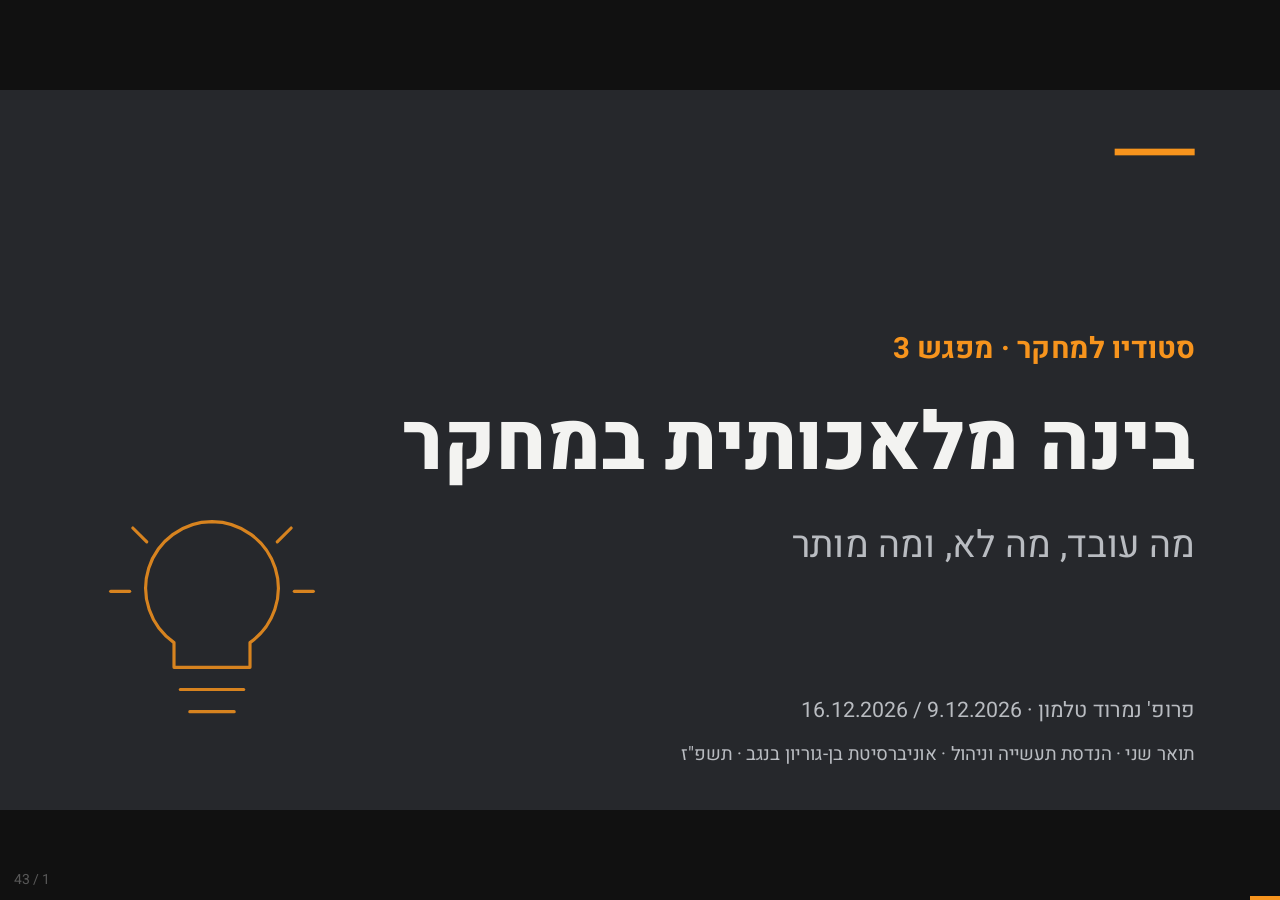
==== commit 61e25a7b: "Session 3: Turing moved before 2014, talmonlab link+QR, AGI/ASI legend, matrix and integer multiplic" ====
--- a/03.html
+++ b/03.html
@@ -11,6 +11,10 @@
 <style>
   .pill { width: 220px; height: 84px; border-radius: 999px; display: flex; overflow: hidden; border: 3px solid currentColor; }
   .pill i { flex: 1; } .pill i + i { border-right: 3px solid currentColor; }
+  .mxrow { display:flex; align-items:center; gap:40px; margin-block:auto; }
+  .mxrow b { font-size:96px; font-weight:800; }
+  .mx { display:grid; grid-template-columns:repeat(3,90px); gap:8px; }
+  .mx i { width:90px; height:90px; border-radius:10px; border:2px solid #B9BCC1; }
 </style>
 </head>
 <body>
@@ -45,15 +49,8 @@
 
 <!-- 1b -->
 <section class="slide light center">
-  <h1><a href="https://bgulab.onrender.com/" target="_blank">המעבדה</a></h1>
+  <h1><a href="https://talmonlab.bgu.ac.il/lab/" target="_blank">המעבדה</a></h1>
   <p class="muted big">איך בני אדם וסוכני AI מחליטים טוב יותר ביחד?</p>
-</section>
-
-<!-- 2 -->
-<section class="slide dark center">
-  <p class="ltr" style="font-size:80px;font-weight:300;line-height:1.3">“I propose to consider the question,<br><span class="hl">‘Can machines think?’</span>”</p>
-  <p class="muted small"><span class="ltr">Turing, 1950</span></p>
-  <p>75 שנה אחרי, השאלה כבר קצת אחרת 🙂</p>
 </section>
 
 <!-- 3 -->
@@ -70,11 +67,11 @@
 <section class="slide dark split">
   <div class="col">
     <p class="eyebrow">מה אני עושה</p>
-    <h1><a href="https://bgulab.onrender.com/" target="_blank">האתר</a> של המעבדה</h1>
+    <h1><a href="https://talmonlab.bgu.ac.il/lab/" target="_blank">האתר</a> של המעבדה</h1>
     <p>נכתב ומתוחזק על ידי AI</p>
     <p class="muted">כל חברי המעבדה מנווטים אותו, דרך כפתור אחד</p>
   </div>
-  <div class="qr"><img src="assets/img/qr-bgulab.svg" alt="QR: bgulab.onrender.com"><span>bgulab.onrender.com</span></div>
+  <div class="qr"><img src="assets/img/qr-talmonlab.svg" alt="QR: talmonlab.bgu.ac.il/lab"><span>talmonlab.bgu.ac.il/lab</span></div>
 </section>
 
 <!-- 4a -->
@@ -109,17 +106,23 @@
     <div class="step"><b>מאמר</b><span>ב-Overleaf</span></div>
   </div>
   <p>סוכנים שכותבים מאמר, כל שעה עוד צעד, בלי מגע יד אדם</p>
-  <p class="muted">ואני? קובע את הכללים, ובודק מה יצא</p>
 </section>
 
 <!-- 6 -->
 <section class="slide light center">
   <p class="eyebrow">וגם</p>
   <h1>המצגת הזאת 🙂</h1>
-  <p class="muted big">אתר שנכתב עם AI, ואני רק אומר מה לשנות</p>
+  <p class="muted big">נכתבה כולה עם AI</p>
 </section>
 
 <!-- ============ AI כבר כאן ============ -->
+
+<!-- 2 -->
+<section class="slide dark center">
+  <p class="ltr" style="font-size:80px;font-weight:300;line-height:1.3">“I propose to consider the question,<br><span class="hl">‘Can machines think?’</span>”</p>
+  <p class="muted small"><span class="ltr">Turing, 1950</span></p>
+  <p>75 שנה אחרי, השאלה כבר קצת אחרת 🙂</p>
+</section>
 
 <!-- 6x: then -->
 <section class="slide light split">
@@ -127,16 +130,10 @@
     <p class="eyebrow ltr" style="text-align:right">2014</p>
     <h1 class="q">ציפור בתמונה?</h1>
     <p class="big muted">"צוות מחקר וחמש שנים"</p>
+    <p class="hl big">היום: כל צ'אט, בשנייה</p>
   </div>
   <div class="shot"><img src="assets/img/xkcd-tasks.png" alt="xkcd: Tasks" style="height:780px;width:auto"></div>
   <p class="ref"><span class="ltr">xkcd 1425, Tasks, 2014</span></p>
-</section>
-
-<!-- 6y: now -->
-<section class="slide accent center">
-  <p class="eyebrow ltr" style="text-align:right">2026</p>
-  <h1 class="huge">נסו עכשיו, בטלפון 🙂</h1>
-  <p class="big">תמונה של ציפור, וצ'אט אחד</p>
 </section>
 
 <!-- 6a -->
@@ -148,6 +145,7 @@
 <!-- 7 -->
 <section class="slide dark">
   <h2>AI כבר כאן</h2>
+  <p class="muted small"><span class="ltr">AGI</span>: AI ברמה של אדם, כמעט בכל משימה · <span class="ltr">ASI</span>: AI שעולה על בני אדם, כמעט בכל תחום</p>
   <div class="cards">
     <div class="card top"><div class="pill" style="color:#F7941D"><i style="background:#F7941D"></i><i></i></div><h3 class="ltr" style="text-align:right">AI-pilled</h3><p>יודעים מה AI יכול היום, ופועלים בהתאם</p></div>
     <div class="card top"><div class="pill" style="color:#B9BCC1"><i style="background:#B9BCC1"></i><i></i></div><h3 class="ltr" style="text-align:right">AGI-pilled</h3><p>מצפים ל-AGI, ופועלים בהתאם</p></div>
@@ -210,12 +208,49 @@
   <img class="deco sm" src="assets/img/deco-bulb-dark.svg" alt="">
 </section>
 
+<!-- 8d0: matrix multiplication, question -->
+<section class="slide light" style="align-items:center">
+  <h2 style="align-self:stretch">1. כפל מטריצות</h2>
+  <div class="mxrow ltr"><div class="mx"><i style="background:#FDFDFB"></i><i style="background:#FDFDFB"></i><i style="background:#FDFDFB"></i><i style="background:#F7941D"></i><i style="background:#F7941D"></i><i style="background:#F7941D"></i><i style="background:#FDFDFB"></i><i style="background:#FDFDFB"></i><i style="background:#FDFDFB"></i></div><b>×</b><div class="mx"><i style="background:#FDFDFB"></i><i style="background:#FDFDFB"></i><i style="background:#F7941D"></i><i style="background:#FDFDFB"></i><i style="background:#FDFDFB"></i><i style="background:#F7941D"></i><i style="background:#FDFDFB"></i><i style="background:#FDFDFB"></i><i style="background:#F7941D"></i></div><b>=</b><div class="mx"><i style="background:#FDFDFB"></i><i style="background:#FDFDFB"></i><i style="background:#FDFDFB"></i><i style="background:#FDFDFB"></i><i style="background:#FDFDFB"></i><i style="background:#26282C"></i><i style="background:#FDFDFB"></i><i style="background:#FDFDFB"></i><i style="background:#FDFDFB"></i></div></div>
+  <p class="muted">כל תא: שורה כפול עמודה</p>
+  <p class="hl big">כמה פעולות לכפול שתי מטריצות <span class="ltr">n×n</span>?</p>
+</section>
+
+<!-- 8d1: answer -->
+<section class="slide dark">
+  <h2>1. כפל מטריצות</h2>
+  <div class="rows ruled">
+    <div class="row"><p class="k">הדרך הרגילה</p><p><span class="ltr">n²</span> תאים, <span class="ltr">n</span> פעולות לכל תא: <span class="ltr">n³</span></p></div>
+    <div class="row"><p class="k ltr" style="text-align:right">1969</p><p><span class="ltr">Strassen</span>: בערך <span class="ltr">n<sup>2.81</sup></span></p></div>
+    <div class="row"><p class="k">השאלה</p><p class="hl">מה החזקה הכי קטנה?</p></div>
+  </div>
+  <p class="ref"><span class="ltr">Strassen, 1969</span></p>
+</section>
+
 <!-- 8d -->
 <section class="slide light" style="align-items:center">
   <h2 style="align-self:stretch">1. כפל מטריצות</h2>
   <div class="shot"><img src="assets/img/ai2-omega.svg" alt="השיא הידוע לאורך השנים, עם ירידה חדה ל-2.25 באוקטובר 2026" style="width:1000px;height:516px"></div>
-  <p>השיא ירד מ-<span class="ltr">2.37</span> ל-<span class="ltr">2.25</span>, במאמר שכתב מודל של <span class="ltr">OpenAI</span></p>
+  <p>החזקה הכי טובה ירדה מ-<span class="ltr">2.37</span> ל-<span class="ltr">2.25</span>, במאמר שכתב מודל של <span class="ltr">OpenAI</span></p>
   <p class="ref"><span class="ltr">OpenAI, An Upper Bound of 9/4 for the Matrix Multiplication Exponent, 2026</span></p>
+</section>
+
+<!-- 8e0: integer multiplication, question -->
+<section class="slide light center">
+  <h2>2. כפל מספרים</h2>
+  <p class="ltr" style="font-size:160px;font-weight:800;text-align:center;margin-block:24px">1234 × 5678</p>
+  <p class="hl big">כמה פעולות לכפול שני מספרים עם <span class="ltr">n</span> ספרות?</p>
+</section>
+
+<!-- 8e1: answer -->
+<section class="slide dark">
+  <h2>2. כפל מספרים</h2>
+  <div class="rows ruled">
+    <div class="row"><p class="k">בבית הספר</p><p>כל ספרה עם כל ספרה: <span class="ltr">n²</span></p></div>
+    <div class="row"><p class="k ltr" style="text-align:right">1962</p><p><span class="ltr">Karatsuba</span>: בערך <span class="ltr">n<sup>1.58</sup></span></p></div>
+    <div class="row"><p class="k">השאלה</p><p class="hl">כמה מהר אפשר?</p></div>
+  </div>
+  <p class="ref"><span class="ltr">Karatsuba, 1962</span></p>
 </section>
 
 <!-- 8e -->
@@ -232,8 +267,9 @@
 <!-- 8f -->
 <section class="slide light" style="align-items:center">
   <h2 style="align-self:stretch">ואז, שלושה ימים</h2>
-  <div class="shot"><img src="assets/img/ai2-intmul-kappa-crop.jpg" alt="השיפור לאורך שלושה ימים" style="width:920px;height:420px"></div>
-  <p>מאות אנשים, עם <span class="ltr">Codex</span> ו-<span class="ltr">Claude</span>, שיפרו את ה"קצת" מ-<span class="ltr">10⁻⁵⁵</span> ל-<span class="ltr">10⁻³</span></p>
+  <p class="muted" style="align-self:stretch">הזמן החדש: <span class="ltr">n·(log n)<sup>1−κ</sup></span>, כלומר <span class="ltr">κ</span> = כמה ירדנו מתחת ל-<span class="ltr">n log n</span></p>
+  <div class="shot"><img src="assets/img/ai2-intmul-kappa-crop.jpg" alt="השיפור לאורך שלושה ימים" style="width:750px;height:342px"></div>
+  <p>מאות אנשים, עם <span class="ltr">Codex</span> ו-<span class="ltr">Claude</span>, שיפרו את <span class="ltr">κ</span> מ-<span class="ltr">10⁻⁵⁵</span> ל-<span class="ltr">10⁻³</span></p>
   <p class="muted small">בהנחה שהמאמר המקורי נכון; עוד לא עבר שיפוט</p>
   <p class="ref"><span class="ltr">Koutecký, 2026 · CrocSwap/integer-mult-bounds</span></p>
 </section>
@@ -320,7 +356,7 @@
 <!-- 13b: draw a bicycle -->
 <section class="slide accent center">
   <p class="eyebrow">תרגיל · 30 שניות</p>
-  <h1 class="huge">ציירו אופניים 🚲</h1>
+  <h1 class="huge">ציירו אופניים</h1>
   <p class="big">מהזיכרון, בלי להציץ</p>
 </section>
 
